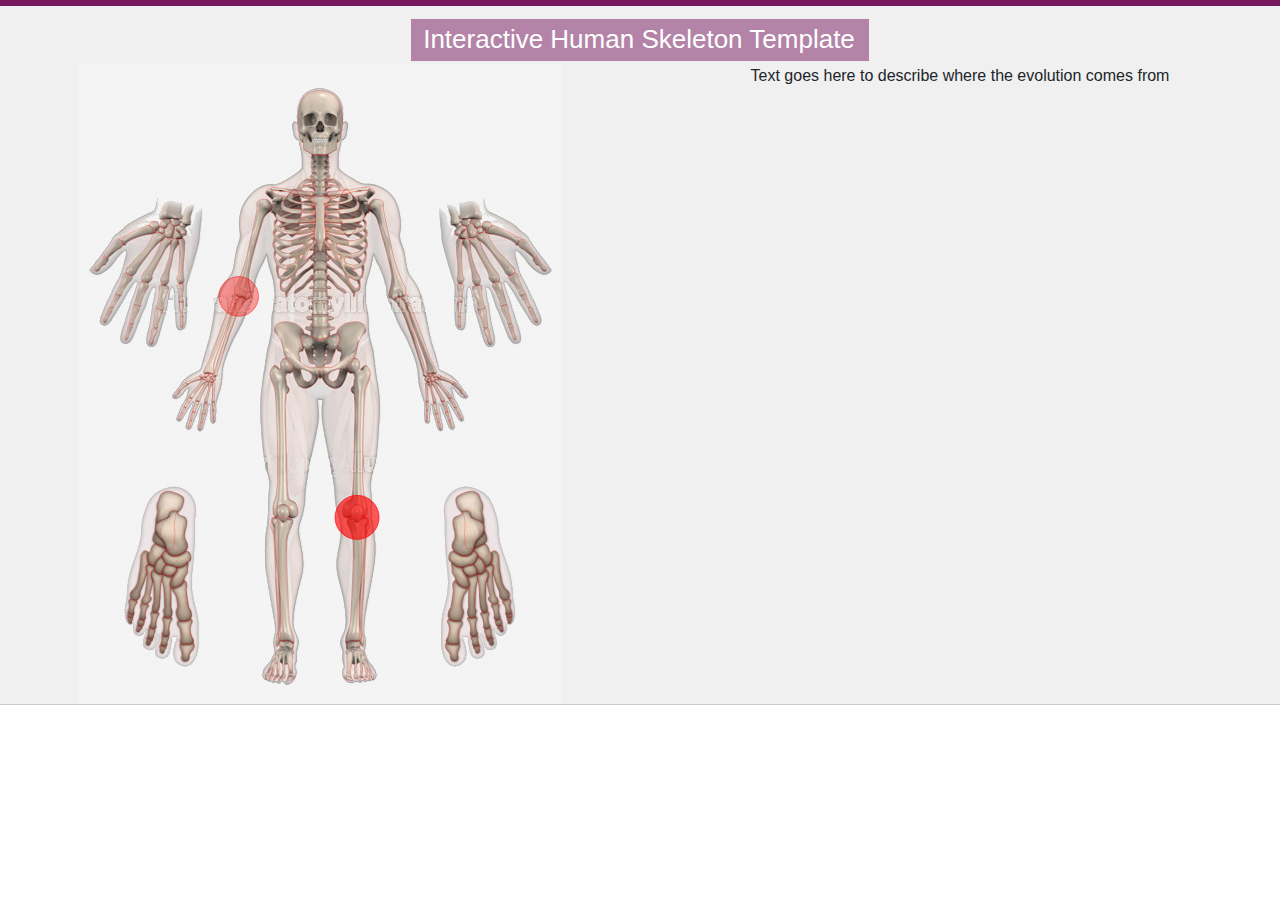
==== index.html @ 2b5da68b "Cleanup" ====
<!DOCTYPE html>
<!-- saved from url=(0073)https://www.humananatomyillustrations.com/interactive-human-skeleton.html -->
<html lang="en" class="gr__humananatomyillustrations_com"><head><meta http-equiv="Content-Type" content="text/html; charset=UTF-8">
<!-- Global site tag (gtag.js) - Google Analytics -->
<script async="" src="./Interactive Human Skeleton Template_files/js"></script>
<script>
  window.dataLayer = window.dataLayer || [];
  function gtag(){dataLayer.push(arguments);}
  gtag('js', new Date());

  gtag('config', 'UA-114312764-1');
</script>
  
  <meta http-equiv="X-UA-Compatible" content="IE=edge">
  <meta name="viewport" content="width=device-width, initial-scale=1">
  <link rel="canonical" href="https://www.humananatomyillustrations.com/interactive-human-skeleton.html">
  <meta name="description" content="Interactive human skeleton template with clickable bones including Skull, Pelvis, Clavicle, Humerus, Femur, etc. Easily customized with JavaScript and install it in your website.">
  <meta name="author" content="Human Anatomy Illustrations">

  <title>Interactive Human Skeleton Template</title>
  <!-- Open Graph for Facebook and twitter -->
  <meta property="og:title" content="Interactive Human Skeleton Template">
  <meta property="og:type" content="product">
  <meta property="og:image" content="https://www.humananatomyillustrations.com/assets/images/open-graph/skeleton.jpg">
  <meta property="og:url" content="https://www.humananatomyillustrations.com/interactive-human-skeleton.html">

  <!-- Schema for Google Structured Data -->
  <script type="application/ld+json">
    {
      "@context": "http://schema.org/",
      "@type": "WebSite",
      "name": "HumanAnatomyIllustrations",
      "url": "https://www.humananatomyillustrations.com/"
    }
  </script>

  <link href="./Interactive Human Skeleton Template_files/css" rel="stylesheet" type="text/css">
  <link rel="icon" href="https://www.humananatomyillustrations.com/assets/images/favicon.ico">
  <link href="https://stackpath.bootstrapcdn.com/bootstrap/4.3.1/css/bootstrap.min.css" rel="stylesheet" integrity="sha384-ggOyR0iXCbMQv3Xipma34MD+dH/1fQ784/j6cY/iJTQUOhcWr7x9JvoRxT2MZw1T" crossorigin="anonymous">  <link href="./Interactive Human Skeleton Template_files/custom.min.css" rel="stylesheet">
</head>

<body data-gr-c-s-loaded="true">
  <div class="top-logo">

    <div class="preview">
        <div class="title">
        <h1>Interactive Human Skeleton Template</h1>
        </div>


<div class="container-fluid">
<div class="row">
  <div class="col-6">

    <div id="skeletonwrapper">
      <div id="organs_base">
        <svg version="1.1" xmlns="http://www.w3.org/2000/svg"  viewBox="0 0 1100 1454" xml:space="preserve">
          <image overflow="visible" width="1100" height="1454" xlink:href="assets/images/demo/skeleton.jpg"></image>
          <path id="b1" d="M550,60c20,0,39.501,8,46.334,35.333s3.833,54,2.333,58.167s0.479,9.412-2.5,16c-5.5,12.167-8.333,4.5-8.333,12.167s1.167,14.167-5.5,16.167s-9.472,9.5-32.403,9.5s-21.265-6-28.931-8.667s-9.667-4.667-8.833-16.5c0.504-7.157-3.733-3.367-5.833-9.667c-0.833-2.5-5-7.333-4.333-13.667s-2.833-5.5-2.333-18.5s0.667-35.167,4.167-45.833S515.333,60,550,60z" fill="red" fill-opacity="0" stroke="red" stroke-opacity="0.5" cursor="pointer" style="fill: red; fill-opacity: 0; stroke: red; stroke-opacity: 0.5;"></path>
          <path id="b2" d="M569.5,619.5c0.875-0.583,1.438-1.396,1.789-2.339c1.055-2.828,0.211-6.828,0.211-9.328c0-3.333,12.167-3.667,12.167-7.833c0-2-2-3.5-5.167-2.833s-6.167,0-5.833-2.5s-2-5-5-8.833s2.333-4.167,5-4.167s8.5-2.167,8.166-5.333s-5.166-3-7.833-2.667s-4.333-0.333-4.167-2.5s-1.5-6.5-1.833-10.833s8-3.333,8.5-6.833s-1.667-4.833-4.333-4.167s-5.334-1.667-3.334-4.167s1.5-6.167,0-9.5s9.167-0.5,9.334-4.167s-6.5-4.333-9.167-5s-1.333-12.5-2.333-14.833S570,511,573,509.833s2.167-4.5-4-4.833s-4.833-4.167-4-6.5s0-5.667,0.333-10.833s5.334-2.167,5.5-6.5s-4.833-1.333-6.5-4.5s1.5-6.167,1-9.167s3.167-1.333,4.667-4s-1.833-5.833-4.833-5.5s-0.334-6.5-0.5-9.333S572,445.833,572.5,442s-2.5-5-6.667-4.833S564.5,428.667,564,426s-0.167-6,4.667-4.5s7.166,0,6-3.729s-2.667-2.104-4.334-0.604s-4.166-0.167-7-1s0-7.333,0.667-9s0-5.833-0.5-8.667s4.833-3.5,7.833-3.667s3.334-1.667,0.667-4.667s-1.5,1-5.667-0.667s-3.5-6.333-3.5-8.167s2-2.667,3.334-3.167s3.833-1,5.333-1.5s1.667-4.333,0.167-6.333s-3.167,1.833-5.334,1.833s-2.666-2.833-3.166-4.5S561,361,562,359.5s4.667-0.833,7.167-1.167s3-1.667,1.166-4.5s-4.5,0.167-6.166,0s-1.834-4-2.334-5.667s0.334-6.833,1.334-7.833s3.333-0.833,6.166-0.667s1.834-2.333,0.5-5.333s-3.5,1.333-5.833,0s-1.667-1.5-3-3.167s-1-5.333,1.667-5s3-3,5.5-2.833s3.5-0.833,2.666-3.045S568.167,319,567,320s-3-0.833-4.167-2s-1.5-3.167-0.5-3.5s0.5-3.333,2.334-3.5s3.333-3.333,5.166-3.333s2.167-2.833,0.834-4.5s-2.5,1-3.834,2s-4.333-1.333-5-2.833s0.5-5.5,2.167-5.667s2.667-3.667,4.167-3.833s3.166-1.667,1.833-3.167s-3.167,0.667-5.333,1.167s-1-2.333-0.792-3.458c0.844-4.561,5.792-3.542,5.792-7.042s-7.5-2.167-0.682-8.359c1.598-1.451-5.735-1.85-5.36-5.975s6.625-0.875,8.47-2.875s0.093-2.32-1.22-2.75c-4.708-1.542-5.375-4.875-1.208-4.208c2.069,0.331,3.833-1.5,0.833-5.417c-1.688-2.203-3.25-2.125-1.5-3.5s-0.375-6.625-0.875-8.875s3.375,0,3.375-4.25c0-1.625-2.625-2.5-2.75-7.375c-0.07-2.752,1.75,0.625,1.756-1.75s-1.672-4.333-1.672-7.667s0.5-4.833,1.5-5.999s-2.583-6.238-5.054-5.553s-6.97,1.551-15.349,1.551s-13.648-1.089-16.595-1.841S531.667,206.833,530,209s-1.667,4.167,0,4.167s1.707,2.747,0.833,4.167c-1.333,2.167,0.333,4-1.167,6.833s3,1.667-0.333,7.833c-1.987,3.677,5.667,1.667,2.333,11c-1.555,4.353,0.236,2.611,1.167,6.333c0.667,2.667-0.821,0.26-3.993,5.364c-2.673,4.302,4.592,1.438,4.66,3.136c0.167,4.167-5.333,1.5-5.167,4.667s3.167,1.333,5.5,3.833s-0.667,2-1.432,6.432c-0.355,2.058,9.246,4.773-0.068,5.902c-2.558,0.31-3,3.833-0.167,4.667c3.691,1.086,5.5,2,5.333,5.333s-2.833,1.5-5,0.5s-5,1.833-1.667,3.167s2.5,3.667,5.333,5.333s1.833,5.5,0,7.333s-5.5-5.167-7.167-1.833s2.167,3,2.833,5.833s4.5,2.333,5.667,5.167s0,1.667-1.5,4.667s-5.333-3.667-6.833-0.167s2,2.5,2.5,4.667s4,0.833,6.167,3.5s-0.167,6.667-1,9.5s-4.167-5.667-7-1s5.667,4,8,6.833s1.5,7.333-0.667,11.167s-4.333-4.333-7.5,0s7.5,5.833,9.333,7.167s-1.833,6.333-3.167,10.333s-6-3.5-7.833,1s6.167,7.167,8.833,9s-1.167,3.167-2.167,7s-3.5-1.667-6.833,1.167s-3.333,3.333,3.333,5.667s4.333,2.5,4,6.5s1.333,1.333,1.667,6.167S534.5,411,533.167,414s-7.667-5-7.167,2.667s9.667-0.832,10,6.333c0.209,4.498,2,10,1.167,13.833s-8.333-0.167-9.167,4s3.667,5.5,7,7s1.5,6.167,1.333,9.333s-3.333-1.5-6.167,2.167s2.167,6,4.833,6.5s1,7.5,1.5,11.667s-8,1.667-7.833,5.667s8,0.5,6.333,4.667s0.5,9.333,1.333,14.167s-3.167,0-8.667,3.5s-0.5,4.833,3.167,4.833s3-0.5,3.333,8.5s-12.333,8-10.833,13s9.5,0.333,9.667,2.5s-3.667,2.167-0.5,9.167s-9.333,4.167-8.833,9.333s9,2.833,9.667,6.5s-1.833,3.333-1.833,10.333s-13-0.667-12.333,6.667s14.167,3.167,14,7.667s-5.167,4.833-4.667,11.333c0.296,3.854-10.167-1-12,3.5s7.833,5.667,12.25,8.167s-1.417,8.667,2.083,12.167S541,626.333,550,626.333S566,621.833,569.5,619.5z" fill="#FF0000" fill-opacity="0" stroke="#FF0000" stroke-opacity="0.5" cursor="pointer" style="fill: rgb(255, 0, 0); fill-opacity: 0; stroke: rgb(255, 0, 0); stroke-opacity: 0.5;"></path>
          <path id="b3" d="M588,611.75c-4.25-0.75-12.75,7-16.711,5.411c-0.352,0.943-0.914,1.755-1.789,2.339c-3.5,2.333-10.5,6.833-19.5,6.833s-15.667-3.667-19.167-7.167c-5.5,0-6.667-6.167-18-7.468c-3.534-0.406-6.5,3.135-6.5,11.635s4.167,17,7.667,20.833s4.333,14.333,7.167,19.667s1.5,15.167,10.667,16.833c11.514,2.094,7.5,3.833,9.667,5.5c0.807,0.621,1.267,1.751,1.596,3.037c0.554,2.165,0.734,4.77,1.571,6.129c1.333,2.167,0.5,4.167,1.833,7.833c0.907,2.496,0.428,6.685,1.214,9.109c0.369,1.138,1.014,1.891,2.217,1.891c1.352,0,2.297-0.89,3.035-2.228c1.316-2.388,1.966-6.222,3.034-9.105c1.667-4.5-0.167-5.5,1.333-8.167c1.148-2.042,1.028-3.21,1.133-5.887c0.032-0.819,0.084-1.775,0.201-2.946c0.5-5,4.083-3.333,11.333-5.083s7.75-15.5,10.75-19.5s3-12.75,5.5-16s5.75-10.75,8.25-17S592.25,612.5,588,611.75z M536.875,648.375c1.579,1.513-0.375,3.125-2,1.875S536.309,647.833,536.875,648.375z M535.931,674.75c-2.931-2.5,2.319-3.125,2.319-3.125C540,672.25,538.862,677.25,535.931,674.75z M539.375,662.917c-1.375,2.083-2.941,3.208-4.971,0.833s-1.221-2.625,0-4.125s2.396-2.392,3.596-1.375C539.773,659.753,540.75,660.835,539.375,662.917z M563.316,648.375c0.566-0.542,3.625,0.625,2,1.875S561.737,649.888,563.316,648.375z M564.26,674.75c-2.931,2.5-4.068-2.5-2.318-3.125C561.941,671.625,567.191,672.25,564.26,674.75z M565.787,663.75c-2.029,2.375-3.596,1.25-4.971-0.833s-0.398-3.164,1.375-4.667c1.199-1.017,2.375-0.125,3.596,1.375S567.816,661.375,565.787,663.75z" fill="#FF0000" fill-opacity="0" stroke="#FF0000" stroke-opacity="0.5" cursor="pointer" style="fill: rgb(255, 0, 0); fill-opacity: 0; stroke: rgb(255, 0, 0); stroke-opacity: 0.5;"></path>
          <path id="b4" d="M651.833,596.167C650.666,591.834,643,587.5,637.167,586s-19,0.833-24.834,1.667s-14.5,7.833-18.833,10.833s-5.5,10.333-5.5,13.25c4.25,0.75,9,10.25,6.5,16.5s-5.75,13.75-8.25,17c4.583,2.75,0.917,5.447,7.75,6.917c4.073,0.876,4.834,6.667,3.167,10.75s-1.5,11.416-1.974,13.75S579,689.167,575.334,690c-2.792,0.634-11.078-0.938-16.868-1.22c-1.813-0.088-3.39-0.053-4.466,0.22c-1.489,0.379-1.166,2.833-5.5,0.667c-1.466-0.732-3.318-0.734-5.404-0.463c-4.083,0.53-9.076,2.125-13.929,1.463c-7.333-1-20.833-10.5-22.833-12.167s-1.167-7-1.333-10.436s-6.167-6.564-3-12.564s7.167-2.167,9-3.667s0.333-5.667,3-7.667c-3.5-3.833-7.667-12.333-7.667-20.833s2.966-12.041,6.5-11.635c1.167-9.468-11.167-19.365-23-23.365s-31-3.667-38.833,3.5s-4.167,17.833,0,21.167s9.333,14.833,11.167,18.833s5.667,18.667,5.5,22.167s3.167,11,5.167,13.167S485,689.5,486.5,694.833s5,17.5,10.833,29.667c5.833,12.166,20,14,31.833,8s15.5-18,16.5-19.333c0.296-0.394,1.074-0.686,2.048-0.891c1.626-0.343,3.797-0.438,5.251-0.337c0.619,0.042,1.113,0.119,1.367,0.228c1.21,0.521,3.667,13.833,17.5,20.5s21.167,3.333,27.334-3.5s10.666-21.167,11.833-26s7.333-22.667,14-31.542s7.167-15.125,7.46-18.625s5.04-20.667,8.04-28.167s11.833-12,13.167-16.333S653,600.5,651.833,596.167z M526.332,719.667c-5.834,2.5-4.833,2.833-8.833,0.833s-6.333-5.333-8-10.667s-5.114-11.844-3.5-17.333c4.167,0.167,16.833,4.667,19.667,6.667s5.666,4.5,5.833,7.982S532.166,717.167,526.332,719.667z M590.667,709.833c-1.667,5.333-4,8.667-8,10.667s-2.999,1.667-8.833-0.833s-5.334-9.035-5.167-12.518s2.999-5.982,5.833-7.982s15.5-6.5,19.667-6.667C595.781,697.99,592.334,704.5,590.667,709.833z" fill="#FF0000" fill-opacity="0" stroke="#FF0000" stroke-opacity="0.5" cursor="pointer" style="fill: rgb(255, 0, 0); fill-opacity: 0; stroke: rgb(255, 0, 0); stroke-opacity: 0.5;"></path>
          <path id="b5" d="M653.5,422.167c7.667-12,3.333-21.333,0.167-26.833c7-12.5,1.833-19.167-1-22.167c1-1.833,2.333-7.333,2.5-9.333s-0.5-8.333-5.667-12c9-13.667-9.333-23-10.667-23.833s1.5-0.833,1.5-8.167s-7.833-10.5-15.166-15c-1.333-8.667-8.334-14.167-11.334-17.167s-10.26-2.961-11.333-5.667c-3.833-9.667-14.666-17-18.5-19.667s-7.166-0.5-10-0.333s-10.5-2-11.833,0s2.717,3.541,1.667,6.167c-0.666,1.667-0.834,3.667-2.334,7.5s2.833,2.333,1.167,4.833s0,4.5-0.5,7.167s1.666-1,3.833-3.333s15.833-6.333,19.833-4.833s7.334-0.5,5.334,7s-16,10.167-20.5,11.667s1,4,3.166,5.667s1.167,4.667-0.666,7s-10.667,4.833-12.834,6.667s1.167,5.333,1.167,7.167S559.652,339,563.5,339c1.875,0,25.875-1.625,27.625-0.75s3,3,5.125,3s7.625-1.5,9.875-0.375s21.125,8.5,22.375,8.75c-3.625,0.75-21.625,2.875-24.625,2.25s-19.125-6-23.75-7s-16.416-2.583-17.958-2.542c-2.847,0.077-4.289,15.713-0.667,16.667c2.375,0.625,37.625,3.375,44.875,3.375c8.625,1.5,29.35,7.375,33.237,10c-6.612,2-12.487,3.75-18.362,3.5c-7.125-3.375-44.234-13.211-47.917-13.375c-3.56-0.158-10.208-0.75-11,2.333c-0.564,2.196-0.167,13.96,1.667,14.833c1.75,0.833,29.375,11.458,60.25,5.958c6.5,2.25,17.334,8.917,18.917,10.208c-7,4.667-22.667,5.333-27,5.5s-11.167-3.667-14-5.167s-21.334-6.667-24.5-7.5s-11.037-5.233-13.167-4.833c-1.333,0.25-2.75,4.583-2,6.917s1.167,4,0,5.917s-3.822,3.809-4,5.5c-0.397,3.787,4.833,7.667,5.667,9.5s0.166,9.167,0.5,10.667s9.5,0.667,10.666,0.833s3,5.667,3.834,8.167s8.833,14,8.333,15.333s-18-13.667-19.833-15.5s-3.334-6-3.334-0.667s5.5,7.667,9.167,11.167s11.333,14.167,20,20.667s7,7.167,10.667,11s2.333,6.333,2.833,9.167s-2,1.167-3.5-0.5s-21-16.333-24.333-18s-8.5-7-11.167-10.167s-2.5,1.167-2.833,4.333s7.333,7.667,10.666,10.667s9.834,7,14.334,11.833s14.666,14.833,18.333,18.667s15,17.833,16.5,22.5s0.667,7.333,1.667,6.833s3.5-9.5,3.166-12.333c2.333,0.333,8.667-0.333,10.167-4.167s1.5-17.333,0.333-22.667c5.833-4.667,7-8.167,7.334-12.333s3.666-14.5,1.166-22.667C653.833,448.5,657.5,432.333,653.5,422.167z M576.5,275.25c-1.75-0.125-2.52-2.638-8.875-0.75c-1.933,0.574-1.875-6.25,2.375-6.25s13.625,0.125,18.5,7C583.25,273.75,578.25,275.375,576.5,275.25z M576.25,351c1-1.5,9.875,0.875,11.5,1.875C582.875,353.125,575.25,352.5,576.25,351z M598.5,377.875c-1.25,1.125-13.375-0.125-24.25-4.25c1.25-1.875,3-3.875,5.625-3.5S599.75,376.75,598.5,377.875z M576.5,409.5c-1.833,1.333-13.833-5.167-10.25-9.833c2.413-3.143,6.167-1.167,7.417-0.5C576.728,400.8,579.936,407,576.5,409.5z M622.25,308.875c1.5,0.625,9.125,3.5,10.25,5.5s-0.75,6-3.25,8.375c-1.875-0.5-21.222-6.25-21.222-6.25C612.932,316.125,620.875,311.875,622.25,308.875z M603.375,289.75c11.952,4.296,8.875,11.5,8.375,11.125S600.5,297,600.5,297S601.583,289.106,603.375,289.75z M595.5,300.889c0.842-0.263,17.943,4.736,16.972,5.486S602.875,313,594.625,313s-18-3.875-18.375-4.75S592.25,301.903,595.5,300.889z M592.875,330.25C591,330,568,325.375,565,324.25c0,0,19.125-3.75,29.378-5.514c6.875,2.375,21.622,7.514,24.247,8.264C609.25,328.625,594.75,330.5,592.875,330.25z M618.625,337.5c6.375,0,12.668-2.75,14.209-4.125c3.416,0.75,10.916,3.375,11.291,5s-3.375,6.75-4.25,7.25s-3.875-0.375-6.125-1.375S618.625,337.5,618.625,337.5z M628.125,360.25c8-0.125,15.625-3.625,17.25-4.375c4,1.625,9.125,9,2.625,13C643,365,631.375,361,628.125,360.25z M636.5,382.75c5.25-1.375,10-3.125,11-3.875c2.375,1.5,6.625,4.375,4.875,7.125s-2.875,4.5-4.375,3.5S638.125,383.125,636.5,382.75z M649.5,401.875c2.25,2.125,5.5,5.375,4.375,8.125s-4.625,7.125-5.125,7.375S641.125,412,638,410.75C642.125,408.625,647.125,405.5,649.5,401.875z M589.375,436.875c-1.38-2.162-0.5-4.625,1.625-4.25s5.125,1.75,5.375,4.25S596,447.25,589.375,436.875z M586.407,414.25c1.093-3,0.843-6.375,3.968-5.875s19.125,3.75,21.25,4.125s25.375,8.125,30.625,10.625c-2.875,2.5-12,7.5-20.875,7.25C613.5,426.375,589.439,415.5,586.407,414.25z M605.375,442.125c1.375-4.875,5.125-3,8.953-1.625s6.547,1.25,8.547,1.25s13.25,8.875,15.125,10.5s-5.5,3.5-8,4.375s-5.183,0.689-7.125,0c-3.875-1.375-10.875-2.875-13.25-4S604,447,605.375,442.125z M635.25,508.625c-4,1.625-7.125-0.25-9.5-2.625s-6.838-9.194-7.625-10.25c-1.961-2.631-2.375-5.125-3-6.625s0.375-3.875,2.375-3.75s11,6.5,14.125,6.375S636,497.125,637,499S639.25,507,635.25,508.625z M644.625,477.125c-1.875,4.75-7.25,4.625-7.25,4.625c-4.5-9.375-12.75-13.375-17.125-16.625c7,3.125,10.75,1.375,13.375,0s8.961-5.25,10.105-3.125S646.5,472.375,644.625,477.125z M650.875,440.25c-2.375,3.75-5.5,8-5.875,7.375s-7.375-7.5-9.625-9c4.875-1.375,12.375-6.875,14.25-9.75C651.75,431.125,653.25,436.5,650.875,440.25z M609.625,519.375c-2,2.5-6.125,1.375-9.875-2.125s-11.375-6.125-14.625-11.125s-14.75-15-18.125-17c-1.402-0.831-1.5-5.375-0.875-7.875s0.75-3.875,2.75-2.375s13.25,13.625,15.75,16.875s11.5,11.375,14,12.25S611.625,516.875,609.625,519.375z M451.69,454.5c-2.5,8.167,0.832,18.5,1.166,22.667s1.501,7.666,7.334,12.333c-1.167,5.333-1.167,18.834,0.333,22.667s7.834,4.5,10.167,4.167c-0.334,2.833,2.166,11.833,3.166,12.333s0.167-2.167,1.667-6.833s12.833-18.667,16.5-22.5s13.833-13.833,18.333-18.667s11.001-8.833,14.334-11.833s10.999-7.5,10.666-10.667s-0.166-7.5-2.833-4.333s-7.834,8.5-11.167,10.167s-22.833,16.333-24.333,18s-4,3.333-3.5,0.5s-0.834-5.333,2.833-9.167s2-4.5,10.667-11s16.333-17.167,20-20.667s9.167-5.834,9.167-11.167s-1.501-1.166-3.334,0.667s-19.333,16.833-19.833,15.5s7.499-12.833,8.333-15.333s2.668-8,3.834-8.167s10.332,0.667,10.666-0.833s-0.334-8.833,0.5-10.667s6.064-5.713,5.667-9.5c-0.178-1.691-2.833-3.583-4-5.5s-0.75-3.583,0-5.917s-0.667-6.667-2-6.917c-2.13-0.399-10.001,4-13.167,4.833s-21.667,6-24.5,7.5s-9.667,5.333-14,5.167s-20-0.833-27-5.5c1.583-1.292,12.417-7.958,18.917-10.208c30.875,5.5,58.5-5.125,60.25-5.958c1.834-0.873,2.231-12.637,1.667-14.833c-0.792-3.083-7.44-2.492-11-2.333c-3.683,0.164-40.792,10-47.917,13.375c-5.875,0.25-11.75-1.5-18.362-3.5c3.888-2.625,24.612-8.5,33.237-10c7.25,0,42.5-2.75,44.875-3.375c3.622-0.953,2.18-16.59-0.667-16.667c-1.542-0.042-13.333,1.542-17.958,2.542s-20.75,6.375-23.75,7s-21-1.5-24.625-2.25c1.25-0.25,20.125-7.625,22.375-8.75s7.75,0.375,9.875,0.375s3.375-2.125,5.125-3s25.75,0.75,27.625,0.75c3.848,0,2-12.5,2-14.333s3.334-5.334,1.167-7.167s-11.001-4.333-12.834-6.667s-2.832-5.333-0.666-7s7.666-4.167,3.166-5.667s-18.5-4.167-20.5-11.667s1.334-5.5,5.334-7s17.666,2.5,19.833,4.833s4.333,6,3.833,3.333s1.166-4.667-0.5-7.167s2.667-1,1.167-4.833s-1.668-5.833-2.334-7.5c-1.05-2.626,3-4.167,1.667-6.167s-8.999,0.167-11.833,0s-6.166-2.333-10,0.333s-14.667,10-18.5,19.667c-1.073,2.706-8.333,2.667-11.333,5.667s-10.001,8.5-11.334,17.167c-7.333,4.5-15.166,7.667-15.166,15s2.834,7.333,1.5,8.167s-19.667,10.167-10.667,23.833c-5.167,3.667-5.834,10-5.667,12s1.5,7.5,2.5,9.333c-2.833,3-8,9.667-1,22.167c-3.166,5.5-7.5,14.833,0.167,26.833C443.023,432.333,446.69,448.5,451.69,454.5z M512.023,275.25c4.875-6.875,14.25-7,18.5-7s4.308,6.824,2.375,6.25c-6.355-1.888-7.125,0.625-8.875,0.75S517.273,273.75,512.023,275.25z M512.773,352.875c1.625-1,10.5-3.375,11.5-1.875S517.648,353.125,512.773,352.875z M520.648,370.125c2.625-0.375,4.375,1.625,5.625,3.5c-10.875,4.125-23,5.375-24.25,4.25S518.023,370.5,520.648,370.125z M526.856,399.167c1.25-0.667,5.004-2.643,7.417,0.5c3.583,4.667-8.417,11.167-10.25,9.833C520.588,407,523.796,400.8,526.856,399.167z M492.495,316.5c0,0-19.347,5.75-21.222,6.25c-2.5-2.375-4.375-6.375-3.25-8.375s8.75-4.875,10.25-5.5C479.648,311.875,487.592,316.125,492.495,316.5z M500.023,297c0,0-10.75,3.5-11.25,3.875s-3.577-6.829,8.375-11.125C498.94,289.106,500.023,297,500.023,297z M524.273,308.25c-0.375,0.875-10.125,4.75-18.375,4.75s-16.875-5.875-17.847-6.625s16.13-5.749,16.972-5.486C508.273,301.903,524.648,307.375,524.273,308.25z M481.898,327c2.625-0.75,17.372-5.889,24.247-8.264c10.253,1.764,29.378,5.514,29.378,5.514c-3,1.125-26,5.75-27.875,6S491.273,328.625,481.898,327z M466.773,344.25c-2.25,1-5.25,1.875-6.125,1.375s-4.625-5.625-4.25-7.25s7.875-4.25,11.291-5c1.541,1.375,7.834,4.125,14.209,4.125C481.898,337.5,469.023,343.25,466.773,344.25z M452.523,368.875c-6.5-4-1.375-11.375,2.625-13c1.625,0.75,9.25,4.25,17.25,4.375C469.148,361,457.523,365,452.523,368.875z M452.523,389.5c-1.5,1-2.625-0.75-4.375-3.5s2.5-5.625,4.875-7.125c1,0.75,5.75,2.5,11,3.875C462.398,383.125,454.023,388.5,452.523,389.5z M462.523,410.75c-3.125,1.25-10.25,6.875-10.75,6.625s-4-4.625-5.125-7.375s2.125-6,4.375-8.125C453.398,405.5,458.398,408.625,462.523,410.75z M504.148,436.875c0.25-2.5,3.25-3.875,5.375-4.25s3.005,2.088,1.625,4.25C504.523,447.25,503.898,439.375,504.148,436.875z M479.148,430.375c-8.875,0.25-18-4.75-20.875-7.25c5.25-2.5,28.5-10.25,30.625-10.625s18.125-3.625,21.25-4.125s2.875,2.875,3.968,5.875C511.084,415.5,487.023,426.375,479.148,430.375z M490.898,452.625c-2.375,1.125-9.375,2.625-13.25,4c-1.942,0.689-4.625,0.875-7.125,0s-9.875-2.75-8-4.375s13.125-10.5,15.125-10.5s4.719,0.125,8.547-1.25s7.578-3.25,8.953,1.625S493.273,451.5,490.898,452.625z M463.523,499c1-1.875,2.25-7.375,5.375-7.25s12.125-6.25,14.125-6.375s3,2.25,2.375,3.75s-1.039,3.994-3,6.625c-0.787,1.056-5.25,7.875-7.625,10.25s-5.5,4.25-9.5,2.625S462.523,500.875,463.523,499z M456.793,462c1.145-2.125,7.48,1.75,10.105,3.125s6.375,3.125,13.375,0c-4.375,3.25-12.625,7.25-17.125,16.625c0,0-5.375,0.125-7.25-4.625S455.648,464.125,456.793,462z M450.898,428.875c1.875,2.875,9.375,8.375,14.25,9.75c-2.25,1.5-9.25,8.375-9.625,9s-3.5-3.625-5.875-7.375S448.773,431.125,450.898,428.875z M501.898,508c2.5-0.875,11.5-9,14-12.25s13.75-15.375,15.75-16.875s2.125-0.125,2.75,2.375s0.527,7.044-0.875,7.875c-3.375,2-14.875,12-18.125,17s-10.875,7.625-14.625,11.125s-7.875,4.625-9.875,2.125S499.398,508.875,501.898,508z" fill="#FF0000" fill-opacity="0" stroke="#FF0000" stroke-opacity="0.5" cursor="pointer" style="fill: rgb(255, 0, 0); fill-opacity: 0; stroke: rgb(255, 0, 0); stroke-opacity: 0.5;"></path>
          <path id="b6" d="M549.931,301.5c5.569,0,11.569-4.125,16.069-1.75s11.5,5.875,7.625,9.625s-9,6.625-10.375,7.125s-3.375,1.875-2.625,4.875s0,9.5-0.375,17.5s-1.125,25.75,0.5,32.25s3,11.125,2.125,14.75s-0.691,4.25-0.533,6.125s1.533,4.25-1.092,6.625S559.375,406,557.5,406s-1.875,1.875-1.375,2.375s0.5,2.75-0.75,5.125s-2.625,9.125-3.5,10.5s-0.75,2.875-1.875,2.875s-1.375-2.125-1.875-3s-2.375-8.5-3.25-10.375s-1.875-5-1.25-5.5s0.706-1.687-0.195-2.125c-2.055-1-1.305-4.5-3.055-6.5s-4.125-3.5-3.125-7.875s-1.475-7.75-0.237-11.375S538.5,374,539.125,370s0.625-27.625,0.75-30.5s-1.875-15.75-0.75-18.125s-0.185-3.75-2.467-5.125s-13.533-7.125-10.783-11.125s9.375-7.849,12-6.112S545.237,301.5,549.931,301.5z" fill="#FF0000" fill-opacity="0" stroke="#FF0000" stroke-opacity="0.5" cursor="pointer" style="fill: rgb(255, 0, 0); fill-opacity: 0; stroke: rgb(255, 0, 0); stroke-opacity: 0.5;"></path>
          <path id="b7" d="M531.023,300.833c-3.545-2.482-10.667,0.333-14.167-1.667s-19.332-1.833-25.166-4.167s-18.667-5.833-21.167-5.333s-12.167,0.333-14-1.167s-13.667,0-15.5-1.833s-4.001-1-3.667-3.667s3.334-3.333,6.834-2.833s17.334,1,22.5,1.833s15.832,2.833,24.666,4.5s27.834,2.167,32.334,2.167s11.496,0.038,10.998,6.519S532.69,302,531.023,300.833z" fill="#FF0000" fill-opacity="0" stroke="#FF0000" stroke-opacity="0.5" cursor="pointer"></path>
          <path id="b8" d="M569.5,300.833c3.545-2.482,10.667,0.333,14.167-1.667s19.332-1.833,25.166-4.167s18.667-5.833,21.167-5.333s12.167,0.333,14-1.167s13.667,0,15.5-1.833s4.001-1,3.667-3.667s-3.334-3.333-6.834-2.833s-17.334,1-22.5,1.833s-15.832,2.833-24.666,4.5s-27.834,2.167-32.334,2.167s-11.496,0.038-10.998,6.519S567.833,302,569.5,300.833z" fill="#FF0000" fill-opacity="0" stroke="#FF0000" stroke-opacity="0.5" cursor="pointer" style="fill: rgb(255, 0, 0); fill-opacity: 0; stroke: rgb(255, 0, 0); stroke-opacity: 0.5;"></path>
          <path id="b9" d="M465.773,300c-7.484-0.736-19.25-4.75-22.25-9.5s-6.75-10-13.75-5.5s-3.25,10.75,1.75,13.75s10.5,9.458,10.5,16.25c0,13-5.261,22.5-2.25,22.5c6.076,0,9.75,14.75,18.25,21c4.417,3.248,12.459,21.045,24.5,31.75c3.533,3.141,4.5,3.75,8.5,0s11.25-16,11.5-23.75s4.5-17.25,5-26.75s1-29-2-36s-11.797-22.488-16.25-19.25C475.523,294.5,481.023,301.5,465.773,300z" fill="#FF0000" fill-opacity="0" stroke="#FF0000" stroke-opacity="0.5" cursor="pointer"></path>
          <path id="b10" d="M634.75,300c7.484-0.736,19.25-4.75,22.25-9.5s6.75-10,13.75-5.5s3.25,10.75-1.75,13.75s-10.5,9.458-10.5,16.25c0,13,5.261,22.5,2.25,22.5c-6.076,0-9.75,14.75-18.25,21c-4.417,3.248-12.459,21.045-24.5,31.75c-3.533,3.141-4.5,3.75-8.5,0s-11.25-16-11.5-23.75s-4.5-17.25-5-26.75s-1-29,2-36s11.797-22.488,16.25-19.25C625,294.5,619.5,301.5,634.75,300z" fill="#FF0000" fill-opacity="0" stroke="#FF0000" stroke-opacity="0.5" cursor="pointer" style="fill: rgb(255, 0, 0); fill-opacity: 0; stroke: rgb(255, 0, 0); stroke-opacity: 0.5;"></path>
          <path id="b11" d="M428.773,340.5c6.151-4.217,10.18-5.184,11.3-10.681s1.501-12.069-5.649-18.569s-14.4-4.25-19.4-2.75s-9.75,3.25-8.5,13.25s-5.25,35.75-8,48.5s-10.75,47-14,63.5s-21.5,64.5-24.75,68.25s-4,7.5-4.25,14.75s2.5,7,7.25,11s8.75-0.5,13.25,2.5s4.25,4.25,5.75,5.75s3.25-1,3.75-2.5s8.5,0.75,8.5-7.5s-4.75-21-6-30s-1.5-19,8.5-56.25s16.25-61.75,19.75-72.5S421.796,345.283,428.773,340.5z" fill="red" fill-opacity="0" stroke="red" stroke-opacity="0.5" cursor="pointer" style="fill: red; fill-opacity: 0; stroke: red; stroke-opacity: 0.5;"></path>
          <path id="b12" d="M671.75,340.5c-6.151-4.217-10.18-5.184-11.3-10.681s-1.501-12.069,5.649-18.569s14.4-4.25,19.4-2.75s9.75,3.25,8.5,13.25s5.25,35.75,8,48.5s10.75,47,14,63.5s21.5,64.5,24.75,68.25s4,7.5,4.25,14.75s-2.5,7-7.25,11s-8.75-0.5-13.25,2.5s-4.25,4.25-5.75,5.75s-3.25-1-3.75-2.5s-8.5,0.75-8.5-7.5s4.75-21,6-30s1.5-19-8.5-56.25s-16.25-61.75-19.75-72.5S678.728,345.283,671.75,340.5z" fill="#FF0000" fill-opacity="0" stroke="#FF0000" stroke-opacity="0.5" cursor="pointer" style="fill: rgb(255, 0, 0); fill-opacity: 0; stroke: rgb(255, 0, 0); stroke-opacity: 0.5;"></path>
          <path id="b13" d="M359.023,539.5c-1.351,1.109-2.5,3.25-3.516,9s-4.984,11.5-6.234,15.5s-12,37-15.75,47.25s-20.25,55-22,60.25s-5,21-3.5,27c0.653,2.613-0.685,4.041-2.899,4.716c-1.307,0.399-2.919,0.536-4.606,0.5c-1.291-0.027-2.627-0.155-3.904-0.345c-0.721-0.107-1.424-0.233-2.09-0.372c-2.332-0.486-4.098,0.086-5.443,0.702c-2.117,0.969-3.195,2.049-3.807-0.702c-1-4.5,4.5-17.25,10-25.75s14.25-35,17.75-44s16.75-46,21.25-57.25s15.25-38,17.5-42.75s-4.75-5,0-8s8.933,0.901,11,2.5c1.64,1.268,3.344,2.881,3.359,4.119c-0.402,0.619-0.797,1.351-1.675,2.281C363.07,535.659,361.128,537.771,359.023,539.5z" fill="#FF0000" fill-opacity="0" stroke="#FF0000" stroke-opacity="0.5" cursor="pointer" style="fill: rgb(255, 0, 0); fill-opacity: 0; stroke: rgb(255, 0, 0); stroke-opacity: 0.5;"></path>
          <path id="b14" d="M741.5,539.5c1.351,1.109,2.5,3.25,3.516,9S750,560,751.25,564s12,37,15.75,47.25s20.25,55,22,60.25s5,21,3.5,27c-0.653,2.613,0.685,4.041,2.899,4.716c1.307,0.399,2.919,0.536,4.606,0.5c1.291-0.027,2.627-0.155,3.904-0.345c0.721-0.107,1.424-0.233,2.09-0.372c2.332-0.486,4.098,0.086,5.443,0.702c2.117,0.969,3.195,2.049,3.807-0.702c1-4.5-4.5-17.25-10-25.75s-14.25-35-17.75-44s-16.75-46-21.25-57.25s-15.25-38-17.5-42.75s4.75-5,0-8s-8.933,0.901-11,2.5c-1.64,1.268-3.344,2.881-3.359,4.119c0.402,0.619,0.797,1.351,1.675,2.281C737.453,535.659,739.396,537.771,741.5,539.5z" fill="#FF0000" fill-opacity="0" stroke="#FF0000" stroke-opacity="0.5" cursor="pointer"></path>
          <path id="b15" d="M308.037,709.258c-0.546-1.315-0.389-3.258-0.264-4.508c0.25-2.5,3-10.5,6.25-19.75s13.25-42.25,17.75-56s17.5-57.5,19.25-64.25s7.25-16.75,7.75-20.5s3.241-7.514,5.675-10.089c0.004-0.004,0.007-0.007,0.01-0.011c0.522-0.568,0.974-1.058,1.315-1.4c0.259-0.259,0.364-0.558,0.359-0.881c0.709-1.087,1.446-1.825,4.886-2.665c5.405-1.321,9.526,5.202,10.755,6.796s-1.549,3.676-5.75,6.5c-2.291,1.54-4.5,5-6,9.5s-11.25,19.25-14.516,30.25s-15.234,44-20.234,58s-15,51.75-17.5,57.5s2.75,8.5-5.25,12.25c-0.797,0.374-1.467,0.576-2.03,0.642C309.154,710.799,308.421,710.184,308.037,709.258z" fill="#FF0000" fill-opacity="0" stroke="#FF0000" stroke-opacity="0.5" cursor="pointer" style="fill: rgb(255, 0, 0); fill-opacity: 0; stroke: rgb(255, 0, 0); stroke-opacity: 0.5;"></path>
          <path id="b16" d="M792.486,709.258c0.546-1.315,0.389-3.258,0.264-4.508c-0.25-2.5-3-10.5-6.25-19.75s-13.25-42.25-17.75-56s-17.5-57.5-19.25-64.25s-7.25-16.75-7.75-20.5s-3.241-7.514-5.675-10.089c-0.004-0.004-0.007-0.007-0.01-0.011c-0.522-0.568-0.974-1.058-1.315-1.4c-0.259-0.259-0.364-0.558-0.359-0.881c-0.709-1.087-1.446-1.825-4.886-2.665c-5.405-1.321-9.526,5.202-10.755,6.796s1.549,3.676,5.75,6.5c2.291,1.54,4.5,5,6,9.5s11.25,19.25,14.516,30.25s15.234,44,20.234,58s15,51.75,17.5,57.5S780,706.25,788,710c0.797,0.374,1.467,0.576,2.03,0.642C791.369,710.799,792.103,710.184,792.486,709.258z" fill="#FF0000" fill-opacity="0" stroke="#FF0000" stroke-opacity="0.5" cursor="pointer" style="fill: rgb(255, 0, 0); fill-opacity: 0; stroke: rgb(255, 0, 0); stroke-opacity: 0.5;"></path>
          <path id="b17" d="M282.115,814.445c0.241,1.138-0.008,3.555-0.8,4.763s-1.917,6.292-2.167,7.917s-1.25,3.583-2.5,2.875s-1.208-2.75-0.833-3.333s1.917-6.084,1.833-8.334s1.75-4.083,2.375-4.5C280.811,814.468,281.521,814.7,282.115,814.445z M258.398,809.792c-0.938-0.104-2.813-0.354-3.75-0.542c-0.709,1.25-2.791,11.125-3.833,12.625s-0.417,4.333,0.708,4.083s2-2.958,2.292-4.042s2.417-5.208,3.417-7.458S257.94,810.542,258.398,809.792z M305.761,786.75c0.263,0.688,1.2,6.395,1.075,7.166s-0.039,7.209,0.012,8.396c0.449-0.125,1.113,0.125,2.051,0.063c0.063-1-0.063-4.563,0-6.813s0.223-7.938,0.018-9.063C308.916,786.5,306.311,786.375,305.761,786.75z M282.648,793.916c-1.083,0.459-1.625,5.75-1.875,7.667s-2.042,11.208-0.75,12.25c0.787,0.635,1.497,0.867,2.092,0.612c0.382-0.163,0.716-0.526,0.992-1.112c0.708-1.5,2.041-9.208,2.708-10.375s2.002-4.598,2.266-5.708c0.115-0.484-0.058-1.375-0.1-2C285.69,795.75,283.731,793.457,282.648,793.916z M290.106,770.484c-1.689,0.177-3.316-0.219-3.791,0.372c-0.75,0.935-0.834,6.31-0.834,9.352s-3.5,11.499-2.833,13.708c1.083-0.459,3.042,1.834,5.333,1.334s1.25-5.125,1.417-6.958s2.667-8.126,4.292-12.584C295.142,771.726,291.448,770.836,290.106,770.484z M306.848,802.313c0.051,1.188,0.613,8.563,0.613,9.75s1.438,0.563,1.438-0.313s-0.063-8.375,0-9.375C307.961,802.438,307.297,802.188,306.848,802.313z M305.717,767.862c-0.943,0.575-2.381,3.985-1.568,5.937s1.839,9.688,1.568,10.826c-0.193,0.813-0.219,1.438,0.044,2.125c0.55-0.375,3.155-0.25,3.155-0.25c-0.205-1.125-0.154-5.25,0.102-7.625s2.193-9.25,0.568-11.688C308.777,767.996,307.053,768.334,305.717,767.862z M251.773,756.625c-0.208,1-3.416,2.374-3.791,5.041s-2.25,7.833-3.5,9.875s-3.834,7.626-3.959,8.084c0.75-0.438,4,0.5,5,1.25c0.5-1.333,1.499-1.542,2.083-3.667s5.209-8.625,6.209-9.833s3.749-5.167,3.958-6.042C257.086,760.375,253.273,757.125,251.773,756.625z M220.107,753.708c0.041,1.083,0.709,2.625,2.625,1.5s3.124-3.709,4.791-4.667s4.5-4.208,5.5-8.041c-0.709-0.875-3.333-1.292-4.125-1.209c-0.333,0.709-3.041,5.167-3.666,5.917S220.066,752.625,220.107,753.708z M233.023,742.5c0.607-2.328,4.001-3.958,4.917-4.875s9.958-7.876,10.458-8.584c-0.333-2.125-3.167-5.458-3.708-5.833c-0.667,0.417-4.958,3.5-5.833,4.958s-4.46,6.25-5.876,7.583s-3.75,4.832-4.083,5.541C229.69,741.208,232.314,741.625,233.023,742.5z M240.523,779.625c-0.125,0.458-1.292,3.375-1.5,4.208s-3.999,7.25-4.083,8.292c0.417,0.188,2.083,2.188,2.708,2.541c0.458-1.875,2.042-4.124,3-5.624s4.375-6.834,4.875-8.167C244.523,780.125,241.273,779.188,240.523,779.625z M259.66,790.292c-0.405,1.5-1.345,7.041-2.053,8.75s-2.25,8.958-2.959,10.208c0.938,0.188,2.813,0.438,3.75,0.542c0.458-0.75,0.834-3.25,1.084-4.25s3.458-6.375,4.791-8.667s0.792-4.542,1.584-5.625C264.648,790.438,260.797,790.146,259.66,790.292z M234.94,792.125c-0.084,1.042-2.125,3.5-2.875,5.625s-3.75,8.707-3.417,9.791s2.626-0.375,3.667-3.25s4.875-7.75,5.333-9.625C237.023,794.313,235.357,792.313,234.94,792.125z M267.315,766c-3.209,2.833-3.292,10.875-4.459,13.291s-2.791,9.501-3.196,11.001c1.137-0.146,4.988,0.146,6.197,0.958c0.792-1.083,1-5,1.5-6.625s4.791-9.708,5.958-11.75s-0.208-4.334,0.542-5.167C272.961,767.125,268.67,765.75,267.315,766z M292.148,719.833c0.5,0.375,2.167,1.625,3.042,1.792s2.542-0.5,3.375-1.458s1.792-6.25,2-6.917s-0.042-2.458-0.25-3.083c-0.583-0.292-3.36-2.169-3.534-2.355s-0.322-2.061-0.168-2.728c-0.09,0.333-0.965,1.458-1.298,1.833s-2.708,3.375-2.875,3.917c-0.331,0.579-1.042,5.042-1.167,5.583S291.648,719.458,292.148,719.833z M302.565,710.417c0.542-0.167,1.208-0.708,2.25-1.458s0.75-5.208,0.309-5.742c-1.307,0.399-2.919,0.536-4.606,0.5c-1.291-0.027-2.627-0.155-3.904-0.345c0.327,0.794,0.09,1.378,0,1.711c-0.154,0.667-0.006,2.542,0.168,2.728s2.951,2.063,3.534,2.355S302.023,710.583,302.565,710.417z M308.815,719.542c0.708,0,4.582-1.375,4.416-2.792s-2.019-5.632-2.738-6.108c-1.339,0.157-2.072-0.458-2.456-1.384c-0.597-0.299-2.472-0.466-3.222-0.299c-1.042,0.75-1.708,1.292-2.25,1.458c-0.084,0.417-0.291,2.542,0,3.083s3.125,3.208,3.625,3.792S308.107,719.542,308.815,719.542z M289.08,703.702c-0.865,0.354-1.974,2.464-2.209,3.381s-0.015,2.75,0,3.583c0.848,0.167,2.902,0.833,3.235,1.583c1.083,0.042,2.167-0.875,2.334-1.417s2.542-3.542,2.875-3.917s1.208-1.5,1.298-1.833s0.327-0.917,0-1.711c-0.721-0.107-1.424-0.233-2.09-0.372C292.191,702.514,290.426,703.086,289.08,703.702z M283.053,713.733c0.138,0.85,0.471,2.35,0.721,2.85s3.667,1.333,4.167,1.417s2.75-1.583,2.75-2.667s-0.251-2.333-0.584-3.083s-2.388-1.417-3.235-1.583s-2.014,0.5-2.681,1.083C284.174,712.658,283.652,713.304,283.053,713.733z M304.898,722.5c0.708-0.083,1.708,0.167,2.754,0s1.079-2.25,1.163-2.958c-0.708,0-2.125-1.667-2.625-2.25s-3.334-3.25-3.625-3.792c-0.363-0.459-2-0.25-2-0.25c-0.208,0.667-1.167,5.959-2,6.917c0.584,1.125,1.666,1.875,2.078,2.042S304.19,722.583,304.898,722.5z M281.44,714.417c0.333-0.042,1.012-0.254,1.612-0.683c0.6-0.429,1.121-1.075,1.138-1.983c0.027-1.438-0.084-6.583-2.834-6.333s-5.334,1.667-5.5,3.583s2.5,2.167,3.5,3.333S280.774,714.5,281.44,714.417z M283.773,716.583c-1.292,0.416-4.333,2.301-5.458,5.067s-7.541,12.016-10.833,15.558S256.439,748.709,255.398,750s-3.417,5.625-3.625,6.625c1.5,0.5,5.313,3.75,6,4.708c0.209-0.875,2.626-2.417,3.792-4.5s10.459-16.251,11.625-17.792s9-10.208,10.083-11.458s4.208-2.917,5.083-3.667s2.209-3.083,2.334-3.5s-1.708-2.457-2.75-2.416C287.44,717.917,284.023,717.083,283.773,716.583z M248.398,729.041c0.5-0.708,5.291-3.916,7.083-4.75s12.959-5.125,14.834-5.583s10.334,0.125,11.125-4.292c-0.666,0.083-1.084-0.917-2.084-2.083s-3.666-1.417-3.5-3.333c-1.499-0.25-5.999,1.792-7.291,2.625s-13.209,6.875-14.959,7.542s-8.249,3.625-8.916,4.042C245.231,723.583,248.065,726.916,248.398,729.041z M296.549,727.167c0.183,2.167-0.109,10.958-0.817,14.042s-5.583,15.958-6.666,18.333s-2.25,7.501-1.625,8.834s1.542,1.709,2.292,2c0.08,0.031,0.214,0.067,0.374,0.109c0.981-0.103,1.983-0.397,2.792-1.193c1.31-1.289,2.625-11.499,2.792-13.69s3.291-16.935,3.916-19.018s2.875-5.708,4.459-8s0.833-5.083,0.833-6.083c-0.708,0.083-3.843-0.125-4.255-0.292c-0.953,0.458-2.813,1.125-3.862,1.875C296.731,724.875,297.032,726.333,296.549,727.167z M290.69,720.416c-0.125,0.417-1.459,2.75-2.334,3.5c-0.334,1.458-2.083,6.334-2.875,8.084s-9.458,17.166-14.5,23.601s-2.008,8.936-3.666,10.399c1.354-0.25,5.646,1.125,6.542,1.708c0.75-0.833,3.166-2.667,3.416-6.458c0.072-1.094,2.75-7.5,3.959-9.792s8.791-16.416,10.188-18.333s4.646-5.125,5.129-5.958s0.183-2.292,0.232-3.083s-0.925-2.125-1.591-2.458c-0.875-0.167-2.542-1.417-3.042-1.792C291.231,719.792,290.981,720.417,290.69,720.416z M307.652,722.5c-0.639,0.123-2.13,2.667-1.921,5.75s-0.202,9.75-0.205,15.875s0.478,14.25-0.45,16s-1.803,3.938-0.99,6.188c0.287,0.794,0.901,1.292,1.631,1.55c1.336,0.472,3.061,0.134,3.869-0.675c1.25-1.25-0.188-5.563,0-7.188s0.625-18.25,1-21.063s0.125-11.125,0.313-12.438S310.37,721.978,307.652,722.5z" fill="#FF0000" fill-opacity="0" stroke="#FF0000" stroke-opacity="0.5" cursor="pointer" style="fill: rgb(255, 0, 0); fill-opacity: 0; stroke: rgb(255, 0, 0); stroke-opacity: 0.5;"></path>
          <path id="b18" d="M820.5,813.833c0.625,0.417,2.459,2.25,2.375,4.5s1.458,7.751,1.833,8.334s0.417,2.625-0.833,3.333s-2.25-1.25-2.5-2.875s-1.375-6.709-2.167-7.917s-1.041-3.625-0.8-4.763C819.003,814.7,819.713,814.468,820.5,813.833z M843.291,814.458c1,2.25,3.125,6.374,3.417,7.458s1.167,3.792,2.292,4.042s1.75-2.583,0.708-4.083s-3.124-11.375-3.833-12.625c-0.938,0.188-2.813,0.438-3.75,0.542C842.583,810.542,842.291,812.208,843.291,814.458z M791.607,786.5c-0.205,1.125-0.045,6.813,0.018,9.063s-0.063,5.813,0,6.813c0.938,0.063,1.602-0.188,2.051-0.063c0.051-1.188,0.137-7.625,0.012-8.396s0.813-6.479,1.075-7.166C794.213,786.375,791.607,786.5,791.607,786.5z M812.542,795.25c-0.042,0.625-0.215,1.516-0.1,2c0.264,1.11,1.599,4.541,2.266,5.708s2,8.875,2.708,10.375c0.276,0.586,0.61,0.949,0.992,1.112c0.595,0.255,1.305,0.022,2.092-0.612c1.292-1.042-0.5-10.333-0.75-12.25s-0.792-7.208-1.875-7.667S814.833,795.75,812.542,795.25z M806.833,775.708c1.625,4.458,4.125,10.751,4.292,12.584s-0.874,6.458,1.417,6.958s4.25-1.793,5.333-1.334c0.667-2.209-2.833-10.666-2.833-13.708s-0.084-8.417-0.834-9.352c-0.475-0.591-2.102-0.195-3.791-0.372C809.075,770.836,805.382,771.726,806.833,775.708z M791.625,802.375c0.063,1,0,8.5,0,9.375s1.438,1.5,1.438,0.313s0.563-8.563,0.613-9.75C793.227,802.188,792.563,802.438,791.625,802.375z M790.938,767.188c-1.625,2.438,0.313,9.313,0.568,11.688s0.307,6.5,0.102,7.625c0,0,2.605-0.125,3.155,0.25c0.263-0.688,0.237-1.313,0.044-2.125c-0.271-1.138,0.756-8.875,1.568-10.826s-0.625-5.361-1.568-5.937C793.471,768.334,791.746,767.996,790.938,767.188z M842.75,761.333c0.209,0.875,2.958,4.834,3.958,6.042s5.625,7.708,6.209,9.833s1.583,2.334,2.083,3.667c1-0.75,4.25-1.688,5-1.25c-0.125-0.458-2.709-6.042-3.959-8.084s-3.125-7.208-3.5-9.875s-3.583-4.041-3.791-5.041C847.25,757.125,843.438,760.375,842.75,761.333z M875.291,747.208c-0.625-0.75-3.333-5.208-3.666-5.917c-0.792-0.083-3.416,0.334-4.125,1.209c1,3.833,3.833,7.083,5.5,8.041s2.875,3.542,4.791,4.667s2.584-0.417,2.625-1.5S875.916,747.958,875.291,747.208z M871.625,741.291c-0.333-0.709-2.667-4.208-4.083-5.541s-5.001-6.125-5.876-7.583s-5.166-4.542-5.833-4.958c-0.541,0.375-3.375,3.708-3.708,5.833c0.5,0.708,9.542,7.667,10.458,8.584s4.31,2.547,4.917,4.875C868.209,741.625,870.833,741.208,871.625,741.291z M855,780.875c0.5,1.333,3.917,6.667,4.875,8.167s2.542,3.749,3,5.624c0.625-0.354,2.291-2.354,2.708-2.541c-0.084-1.042-3.875-7.459-4.083-8.292s-1.375-3.75-1.5-4.208C859.25,779.188,856,780.125,855,780.875z M834.666,791.25c0.792,1.083,0.251,3.333,1.584,5.625s4.541,7.667,4.791,8.667s0.626,3.5,1.084,4.25c0.938-0.104,2.813-0.354,3.75-0.542c-0.709-1.25-2.251-8.499-2.959-10.208s-1.647-7.25-2.053-8.75C839.727,790.146,835.875,790.438,834.666,791.25z M862.875,794.666c0.458,1.875,4.292,6.75,5.333,9.625s3.334,4.334,3.667,3.25s-2.667-7.666-3.417-9.791s-2.791-4.583-2.875-5.625C865.166,792.313,863.5,794.313,862.875,794.666z M826.666,767.708c0.75,0.833-0.625,3.125,0.542,5.167s5.458,10.125,5.958,11.75s0.708,5.542,1.5,6.625c1.209-0.813,5.061-1.104,6.197-0.958c-0.405-1.5-2.029-8.585-3.196-11.001s-1.25-10.458-4.459-13.291C831.854,765.75,827.563,767.125,826.666,767.708z M809.25,716.417c-0.125-0.542-0.836-5.004-1.167-5.583c-0.167-0.542-2.542-3.542-2.875-3.917s-1.208-1.5-1.298-1.833c0.154,0.667,0.006,2.542-0.168,2.728s-2.951,2.063-3.534,2.355c-0.208,0.625-0.458,2.416-0.25,3.083s1.167,5.959,2,6.917s2.5,1.625,3.375,1.458s2.542-1.417,3.042-1.792S809.375,716.958,809.25,716.417z M800.208,710.167c0.583-0.292,3.36-2.169,3.534-2.355s0.322-2.061,0.168-2.728c-0.09-0.333-0.327-0.917,0-1.711c-1.277,0.189-2.613,0.317-3.904,0.345c-1.688,0.036-3.3-0.102-4.606-0.5c-0.441,0.534-0.733,4.992,0.309,5.742s1.708,1.292,2.25,1.458S799.625,710.459,800.208,710.167z M794.333,717.292c0.5-0.583,3.334-3.25,3.625-3.792s0.084-2.667,0-3.083c-0.542-0.167-1.208-0.708-2.25-1.458c-0.75-0.167-2.625,0-3.222,0.299c-0.384,0.926-1.117,1.541-2.456,1.384c-0.72,0.476-2.572,4.691-2.738,6.108s3.708,2.792,4.416,2.792S793.833,717.875,794.333,717.292z M806,703c-0.666,0.139-1.369,0.265-2.09,0.372c-0.327,0.794-0.09,1.378,0,1.711s0.965,1.458,1.298,1.833s2.708,3.375,2.875,3.917s1.251,1.458,2.334,1.417c0.333-0.75,2.388-1.417,3.235-1.583c0.015-0.833,0.235-2.666,0-3.583s-1.344-3.027-2.209-3.381C810.098,703.086,808.332,702.514,806,703z M816.333,711.75c-0.667-0.583-1.833-1.25-2.681-1.083s-2.902,0.833-3.235,1.583s-0.584,2-0.584,3.083s2.25,2.75,2.75,2.667s3.917-0.917,4.167-1.417s0.583-2,0.721-2.85C816.871,713.304,816.35,712.658,816.333,711.75z M799.88,722.208c0.412-0.167,1.494-0.916,2.078-2.042c-0.833-0.958-1.792-6.25-2-6.917c0,0-1.637-0.209-2,0.25c-0.291,0.542-3.125,3.208-3.625,3.792s-1.917,2.25-2.625,2.25c0.084,0.708,0.117,2.792,1.163,2.958s2.046-0.083,2.754,0S799.468,722.375,799.88,722.208z M821.167,712.333c1-1.167,3.666-1.417,3.5-3.333s-2.75-3.333-5.5-3.583s-2.861,4.896-2.834,6.333c0.017,0.908,0.538,1.554,1.138,1.983c0.601,0.429,1.279,0.642,1.612,0.683C819.749,714.5,820.167,713.5,821.167,712.333z M812.583,718c-1.042-0.041-2.875,2-2.75,2.416s1.459,2.75,2.334,3.5s4,2.417,5.083,3.667s8.917,9.917,10.083,11.458s10.459,15.709,11.625,17.792s3.583,3.625,3.792,4.5c0.688-0.958,4.5-4.208,6-4.708c-0.208-1-2.584-5.334-3.625-6.625s-8.792-9.25-12.084-12.792s-9.708-12.792-10.833-15.558s-4.166-4.651-5.458-5.067C816.5,717.083,813.083,717.917,812.583,718z M855.833,723.208c-0.667-0.417-7.166-3.375-8.916-4.042s-13.667-6.708-14.959-7.542s-5.792-2.875-7.291-2.625c0.166,1.917-2.5,2.167-3.5,3.333s-1.418,2.166-2.084,2.083c0.791,4.417,9.25,3.833,11.125,4.292s13.042,4.75,14.834,5.583s6.583,4.042,7.083,4.75C852.458,726.916,855.292,723.583,855.833,723.208z M803.742,724.083c-1.05-0.75-2.909-1.417-3.862-1.875c-0.412,0.167-3.547,0.375-4.255,0.292c0,1-0.751,3.791,0.833,6.083s3.834,5.917,4.459,8s3.749,16.826,3.916,19.018s1.482,12.401,2.792,13.69c0.809,0.796,1.811,1.091,2.792,1.193c0.16-0.042,0.294-0.078,0.374-0.109c0.75-0.291,1.667-0.667,2.292-2s-0.542-6.459-1.625-8.834s-5.958-15.25-6.666-18.333s-1-11.874-0.817-14.042C803.491,726.333,803.792,724.875,803.742,724.083z M808.375,719.833c-0.5,0.375-2.167,1.625-3.042,1.792c-0.666,0.333-1.641,1.667-1.591,2.458s-0.251,2.25,0.232,3.083s3.732,4.042,5.129,5.958s8.979,16.041,10.188,18.333s3.887,8.698,3.959,9.792c0.25,3.791,2.666,5.625,3.416,6.458c0.896-0.583,5.188-1.958,6.542-1.708c-1.658-1.464,1.376-3.965-3.666-10.399s-13.708-21.851-14.5-23.601s-2.541-6.626-2.875-8.084c-0.875-0.75-2.209-3.083-2.334-3.5C809.542,720.417,809.292,719.792,808.375,719.833z M789.625,726.5c0.188,1.313-0.063,9.625,0.313,12.438s0.813,19.438,1,21.063s-1.25,5.938,0,7.188c0.809,0.809,2.533,1.146,3.869,0.675c0.729-0.258,1.344-0.756,1.631-1.55c0.813-2.25-0.063-4.438-0.99-6.188s-0.447-9.875-0.45-16s-0.414-12.792-0.205-15.875s-1.282-5.627-1.921-5.75C790.153,721.978,789.438,725.188,789.625,726.5z" fill="#FF0000" fill-opacity="0" stroke="#FF0000" stroke-opacity="0.5" cursor="pointer"></path>
          <path id="b19" d="M484.273,701.25c3.258-2.741,6.5-9,5.5-16s-5.25-12.417-8.5-14.5c-4.42-2.833-15.5-6-19.5,5.25s1,15.75-2.25,17s-11-12.719-15-8.109s-9.75,14.359-8,22.359s10.229,29.578,11.75,40.75c3.583,26.334,7,180,5.25,204.75s-4.834,33.917-6.667,38.584s-4.334,11.666-3.667,20.333s0.5,11.834,2,14.167s11,3.167,16.167,0s8.333-1.999,11.333,0.167s15.001,8.5,22.334,2.833s4.499-17.166,3.666-20.833s-4.334-12.834-11.5-15.334s-8.832-5.5-10.166-18.333s-6.5-164.334-5.5-188.834s-0.166-35.5,4.167-38s5.999-10.167,2.666-13.5s-4.833-3.833-4.833-11.667s-2.271-7.154-1.167-12.833C474.69,697.5,479.023,705.667,484.273,701.25z" fill="#FF0000" fill-opacity="0" stroke="#FF0000" stroke-opacity="0.5" cursor="pointer" style="fill: rgb(255, 0, 0); fill-opacity: 0; stroke: rgb(255, 0, 0); stroke-opacity: 0.5;"></path>
          <path id="b20" d="M616.25,701.25c-3.258-2.741-6.5-9-5.5-16s5.25-12.417,8.5-14.5c4.42-2.833,15.5-6,19.5,5.25s-1,15.75,2.25,17s11-12.719,15-8.109s9.75,14.359,8,22.359s-10.229,29.578-11.75,40.75c-3.583,26.334-7,180-5.25,204.75s4.834,33.917,6.667,38.584s4.334,11.666,3.667,20.333s-0.5,11.834-2,14.167s-11,3.167-16.167,0s-8.333-1.999-11.333,0.167s-15.001,8.5-22.334,2.833s-4.499-17.166-3.666-20.833s4.334-12.834,11.5-15.334s8.832-5.5,10.166-18.333S630,810,629,785.5s0.166-35.5-4.167-38s-5.999-10.167-2.666-13.5S627,730.167,627,722.333s2.271-7.154,1.167-12.833C625.833,697.5,621.5,705.667,616.25,701.25z" fill="#FF0000" fill-opacity="0" stroke="#FF0000" stroke-opacity="0.5" cursor="pointer" style="fill: rgb(255, 0, 0); fill-opacity: 0; stroke: rgb(255, 0, 0); stroke-opacity: 0.5;"></path>
          <path id="b23" d="M484.273,1312.5c-3.977-5.604-13.574-2.188-20.38-1.876c-2.607,0.119-4.805-0.217-6.12-1.688c-4.75-5.314-2-14.686,1-30.436s0-77.5-2-93s-9.25-84-10.126-105.5s0.626-30.5-3.374-34.75s-4.75-11.25-2.5-14.119s8.527-0.801,13,0c2.585,0.463,6.082-0.465,9.082-1.428s6,1.463,8.167,2.463s4.333-1,11.166,0s5.834,8.334,4.334,12.834s-10.5,25.833-11.5,34s-0.833,56.333,0.501,88s3.5,83,5.25,99.75s9.25,27.25,11.25,42.186c0.314,2.348-0.262,5.209-1.618,6.469C489.075,1316.641,486.996,1316.337,484.273,1312.5z" fill="#FF0000" fill-opacity="0" stroke="#FF0000" stroke-opacity="0.5" cursor="pointer" style="fill: rgb(255, 0, 0); fill-opacity: 0; stroke: rgb(255, 0, 0); stroke-opacity: 0.5;"></path>
          <path id="b24" d="M615.25,1312.5c3.977-5.604,13.574-2.188,20.38-1.876c2.607,0.119,4.805-0.217,6.12-1.688c4.75-5.314,2-14.686-1-30.436s0-77.5,2-93s9.25-84,10.126-105.5s-0.626-30.5,3.374-34.75s4.75-11.25,2.5-14.119s-8.527-0.801-13,0c-2.585,0.463-6.082-0.465-9.082-1.428s-6,1.463-8.167,2.463s-4.333-1-11.166,0s-5.834,8.334-4.334,12.834s10.5,25.833,11.5,34s0.833,56.333-0.501,88s-3.5,83-5.25,99.75s-9.25,27.25-11.25,42.186c-0.314,2.348,0.262,5.209,1.618,6.469C610.448,1316.641,612.527,1316.337,615.25,1312.5z" fill="#FF0000" fill-opacity="0" stroke="#FF0000" stroke-opacity="0.5" cursor="pointer" style="fill: rgb(255, 0, 0); fill-opacity: 0; stroke: rgb(255, 0, 0); stroke-opacity: 0.5;"></path>
          <path id="b21" d="M466.814,999.75c-7.794-0.148-14.126,4.084-14.126,11.75s0.334,16.667,5.834,23s6.167,9,10.5,6.5s12-13.82,11.833-20.16S479.94,1000,466.814,999.75z" fill="red" fill-opacity="0" stroke="red" stroke-opacity="0.5" cursor="pointer"></path>
          <path id="b22" d="M633.709,999.75c7.794-0.148,14.126,4.084,14.126,11.75s-0.334,16.667-5.834,23s-6.167,9-10.5,6.5s-12-13.82-11.833-20.16S620.583,1000,633.709,999.75z" fill="#FF0000" fill-opacity="0" stroke="#FF0000" stroke-opacity="0.5" cursor="pointer"></path>
          <path id="b25" d="M442.357,1035.667c-1.636,3.847-2,5.666-3.667,9s-1.833,7.166,0,10.5s5.333,6,6.5,27.667s4,80.832,5,111.499s7.583,81.667,3.083,98.167s-4.134,36.833,1.558,29.5s6.525-10.667,6.025-16s-2-41-2-65s-4.999-135.169-3.666-151.418s-1.334-34.248-1.334-36.582s4.666-6.666,0.333-17.333S445.191,1029.001,442.357,1035.667z" fill="#FF0000" fill-opacity="0" stroke="#FF0000" stroke-opacity="0.5" cursor="pointer"></path>
          <path id="b26" d="M657.166,1035.667c1.636,3.847,2,5.666,3.667,9s1.833,7.166,0,10.5s-5.333,6-6.5,27.667s-4,80.832-5,111.499S641.75,1276,646.25,1292.5s4.134,36.833-1.558,29.5s-6.525-10.667-6.025-16s2-41,2-65s4.999-135.169,3.666-151.418s1.334-34.248,1.334-36.582s-4.666-6.666-0.333-17.333S654.332,1029.001,657.166,1035.667z" fill="#FF0000" fill-opacity="0" stroke="#FF0000" stroke-opacity="0.5" cursor="pointer" style="fill: rgb(255, 0, 0); fill-opacity: 0; stroke: rgb(255, 0, 0); stroke-opacity: 0.5;"></path>
          <path id="b27" d="M432.898,1378.375c0.416-2.744,6-11.75,7.375-18.25s8.5-6.75,8.75-18.375s6.25-10.375,8.221-12.625s0.529-3,0.029-7.125s5.5-7.875,5.62-11.376c6.806-0.313,16.403-3.728,20.38,1.876c2.723,3.837,4.802,4.141,6.132,2.904c0.757,3.529,1.243,8.346-0.382,10.846s-1.5,4,0.375,6.5s0,7.375-1.25,9.25s2.959,4.75-0.125,9.125c-1.758,2.494-0.625,25.875-0.125,29.875s3,7.625,4.625,9.5s0.125,4.25-3.25,6.875s-6.75,1.375-8.5,2.5s-6.625,2-6.875-0.25s3.875-3.375,3.75-8.125c-0.053-1.999,2.145-2.25,2.125-10.25c-0.008-3.135-2-15.75-2.625-18.125s-2.75-0.375-4.25,0.25s-3.375,0.5-3.375,1.125s0.75,11,0.5,14.75s0,5.75,1.125,7.875s0.125,4.25,0,7.125s-4.625,2.625-7.5,2.875s-2.625,1.75-4.125,2.875s-3.875,0.75-3.5-1.5s2.125-3.875,3.75-4.875s1.25-2.5,3.125-4.25s1-4.375,1.875-6.375s0.75-15.875,0.75-18s-1.875-3.625-2.63-4.125s-3.245-3.375-4.12-1.5s-2.25,16.375-2.25,19s0.375,6.625,1.625,9.125s0.375,4-0.375,5.75s-4.75,1.25-5.625,1s-2.625,2.375-3.875,4s-3.25,0.75-3.904,0s2.029-4.125,3.029-5.375s3.625-4.375,4.375-5.25s0.625-11.125,0.375-14.25s1.5-6.25,1-11.875c-7.125,8-8.25,20.5-8.779,22.875s1.779,3.75,1.154,6.625s-5.875,2.875-6.125,4.125s-3,4.625-4.5,3.5s1-4.375,1.5-5.125s-0.25-3.25,1.875-5.375s2-4.375,2.75-8.75s1.875-8.625,0.125-6.25s-5.125,11.5-5.125,12.875s-2.125,6.875-3.875,7.75s-1.25,1.125-1.75,2.5s-2.375,4.625-4.25-4S431.648,1386.625,432.898,1378.375z" fill="#FF0000" fill-opacity="0" stroke="#FF0000" stroke-opacity="0.5" cursor="pointer"></path>
          <path id="b28" d="M665.625,1378.375c-0.416-2.744-6-11.75-7.375-18.25s-8.5-6.75-8.75-18.375s-6.25-10.375-8.221-12.625s-0.529-3-0.029-7.125s-5.5-7.875-5.62-11.376c-6.806-0.313-16.403-3.728-20.38,1.876c-2.723,3.837-4.802,4.141-6.132,2.904c-0.757,3.529-1.243,8.346,0.382,10.846s1.5,4-0.375,6.5s0,7.375,1.25,9.25s-2.959,4.75,0.125,9.125c1.758,2.494,0.625,25.875,0.125,29.875s-3,7.625-4.625,9.5s-0.125,4.25,3.25,6.875s6.75,1.375,8.5,2.5s6.625,2,6.875-0.25s-3.875-3.375-3.75-8.125c0.053-1.999-2.145-2.25-2.125-10.25c0.008-3.135,2-15.75,2.625-18.125s2.75-0.375,4.25,0.25s3.375,0.5,3.375,1.125s-0.75,11-0.5,14.75s0,5.75-1.125,7.875s-0.125,4.25,0,7.125s4.625,2.625,7.5,2.875s2.625,1.75,4.125,2.875s3.875,0.75,3.5-1.5s-2.125-3.875-3.75-4.875s-1.25-2.5-3.125-4.25s-1-4.375-1.875-6.375s-0.75-15.875-0.75-18s1.875-3.625,2.63-4.125s3.245-3.375,4.12-1.5s2.25,16.375,2.25,19s-0.375,6.625-1.625,9.125s-0.375,4,0.375,5.75s4.75,1.25,5.625,1s2.625,2.375,3.875,4s3.25,0.75,3.904,0s-2.029-4.125-3.029-5.375s-3.625-4.375-4.375-5.25s-0.625-11.125-0.375-14.25s-1.5-6.25-1-11.875c7.125,8,8.25,20.5,8.779,22.875s-1.779,3.75-1.154,6.625s5.875,2.875,6.125,4.125s3,4.625,4.5,3.5s-1-4.375-1.5-5.125s0.25-3.25-1.875-5.375s-2-4.375-2.75-8.75s-1.875-8.625-0.125-6.25s5.125,11.5,5.125,12.875s2.125,6.875,3.875,7.75s1.25,1.125,1.75,2.5s2.375,4.625,4.25-4S666.875,1386.625,665.625,1378.375z" fill="#FF0000" fill-opacity="0" stroke="#FF0000" stroke-opacity="0.5" cursor="pointer"></path>
          <path id="b29" d="M210.523,362c-4-4,7.333-7.167,10.833-9.333s10.667,2.833,12.044,6.167s-8.379,7.436-12.044,9.5C217.805,370.333,214.523,366,210.523,362z M217.356,377c0.509-2.586,1.664-7.631,0-8.773s-6.623-6.393-9.895-5.893s-6.105,4.174-6.605,6.504s-0.571,10.997-2.702,13.83s0.032,8.754,2.202,10.611s13.334,3.278,13.667,0S216.438,381.673,217.356,377z M224.238,378.77c-3.52-0.959-5.783-8.008-6.016-6.603s-4.699,22.146-3.699,23.073s8.533,2.604,12.333,2.118s10.167-2.524,10.167-5.024S228.286,379.873,224.238,378.77z M224.238,368.837c-0.605,2.64-0.201,6.176,2.618,9.933s9.912,12.182,15.706,10.373s2.706-9.809,0-14.309s-11.614-11.788-13.119-10.886S224.811,366.341,224.238,368.837z M211.178,357.935c0.391-3.102-3.654-8.435-7.654-7.268s-15.23,2.644-16.115,9.822s1.116,9.976,3.782,11.494s8.636,2.314,9.4-1.11s4.1-7.482,5.933-9.01S210.849,360.552,211.178,357.935z M197.279,377.5c-0.139-1.92-2.922-5.035-6.089-5.518s-4.499-4.641-5.833-3.145s-7,8.369-6.167,9.933s4.147,3.596,6.318,4.755s7.249,2.225,9.682,1.188S197.701,383.333,197.279,377.5z M181.19,360.489c-1.872-2.223-4.334-3.155-9.167-3.322s-11.253,5.817-10.5,8.167s3.633,2.65,6.303,6.649c4.531,6.788,1.697,13.869,7.364,10.027s2.068-2.875,3.917-5.185S187.357,367.811,181.19,360.489z" fill="#FF0000" fill-opacity="0" stroke="#FF0000" stroke-opacity="0.5" cursor="pointer"></path>
          <path id="b30" d="M880.167,368.333c-3.665-2.064-13.421-6.167-12.044-9.5s8.544-8.333,12.044-6.167S895,358,891,362S883.719,370.333,880.167,368.333z M887.5,393.278c0.333,3.278,11.497,1.857,13.667,0s4.333-7.778,2.202-10.611s-2.202-11.5-2.702-13.83s-3.334-6.004-6.605-6.504s-8.23,4.751-9.895,5.893s-0.509,6.188,0,8.773C885.086,381.673,887.167,390,887.5,393.278z M864.5,392.333c0,2.5,6.367,4.538,10.167,5.024S886,396.167,887,395.24s-3.467-21.668-3.699-23.073s-2.496,5.644-6.016,6.603C873.237,379.873,864.5,389.833,864.5,392.333z M872.08,363.948c-1.505-0.902-10.413,6.386-13.119,10.886s-5.794,12.5,0,14.309s12.887-6.616,15.706-10.373s3.224-7.292,2.618-9.933C876.713,366.341,873.585,364.85,872.08,363.948z M895,361.862c1.833,1.528,5.168,5.585,5.933,9.01s6.734,2.628,9.4,1.11s4.667-4.315,3.782-11.494S902,351.833,898,350.667s-8.045,4.167-7.654,7.268C890.675,360.552,893.167,360.333,895,361.862z M906.333,384.713c2.433,1.037,7.511-0.029,9.682-1.188s5.485-3.192,6.318-4.755s-4.833-8.437-6.167-9.933s-2.666,2.663-5.833,3.145s-5.95,3.597-6.089,5.518C903.822,383.333,903.9,383.676,906.333,384.713z M922.416,376.824c1.849,2.31-1.75,1.343,3.917,5.185s2.833-3.239,7.364-10.027c2.67-3.999,5.55-4.299,6.303-6.649s-5.667-8.333-10.5-8.167s-7.295,1.099-9.167,3.322C914.166,367.811,920.567,374.515,922.416,376.824z" fill="#FF0000" fill-opacity="0" stroke="#FF0000" stroke-opacity="0.5" cursor="pointer"></path>
          <path id="b31" d="M100.523,405.167c-1.333-3.167-4.167-5.667-6.333-7.799s4-3.201,6.333-3.618c4.248-0.758,19.25-10.75,24.25-12.5s21-10,24.5-11.25s5.5-5.25,12.161-2.667s8.1,6.789,9.292,12.577s-5.198,6.125-10.678,6.839c-15.974,2.083-28.526,8.083-37.859,11.917s-11.106,7.223-14.667,11C102.199,415.315,101.856,408.333,100.523,405.167z M186.773,402.25c2.701-1.808,13.514-8.724,11.007-12.237s-5.257-4.013-8.007-4.513s-6.5-4.5-11.25-3.25s-9.5,5.76-10.5,9.88s-10,21.62-19,30.87s-25.5,25.75-27,29s-11.75,7.75-13.25,15.25s1.083,7.25,6.583,11.083s6.667,2.167,11.667,0s5.499-8.5,8.833-13.167s18.5-26.833,25.5-35.667S180.185,406.66,186.773,402.25z M206.523,410.333c2.207-2.295,8.999-9.833,5.333-11.5s-5.833-1.334-7.333-2.167s-5.171-5.16-7.681-2.574s-7.819,5.907-8.319,9.074s-5.666,15.667-8.333,21.167s-15.833,29.333-22.833,38s-12,18-12.5,20.167s-3.016,10.126,0,10.667c6.5,1.167,12.5,5.667,16,3.167S169.023,487,168.19,484s2.834-13.167,5.667-17.5s19.833-37.5,21.833-41.833S204.671,412.26,206.523,410.333z M225.69,411.804c1.41-2.782,2.5-7.471,1.333-10.137s-2.666-4.436-7.333-4.301s-5.381-0.501-6.773,3.132s-3.227,7.169-3.227,10.336s0.167,20.833-4.333,33.5s-9.667,29.833-14.167,35.167s-4.667,15.5-2.167,19.833s8.833,4.5,12.5,1.167s4.667-9.333,4.667-12.667s0.594-16,1.297-18s6.037-19.833,7.203-29.5s2.166-15.833,4.833-19.5S224.912,413.339,225.69,411.804z M242.023,402c-1.432-3.4-3.52-7.429-6.947-6.237s-8.839,1.138-8.612,4.771s1.728,9.574,2.394,11.27s2,17.196,1.5,26.196s-1.3,39.333-3.9,43.5s-2.767,6.834-1.267,11.167s5.166,7.833,8.666,6.5s7.833-5.667,6-14s-1.332-22.5-1.166-28.333s3.166-35.667,3.333-40.333S243.148,404.672,242.023,402z" fill="red" fill-opacity="0" stroke="red" stroke-opacity="0.5" cursor="pointer" style="fill: red; fill-opacity: 0; stroke: red; stroke-opacity: 0.5;"></path>
          <path id="b32" d="M994.001,409.667c-3.561-3.777-5.334-7.167-14.667-11s-21.886-9.834-37.859-11.917c-5.479-0.714-11.87-1.051-10.678-6.839s2.631-9.994,9.292-12.577s8.661,1.417,12.161,2.667s19.5,9.5,24.5,11.25s20.002,11.742,24.25,12.5c2.333,0.417,8.499,1.485,6.333,3.618s-5,4.632-6.333,7.799S999.324,415.315,994.001,409.667z M940.167,429.5c7,8.833,22.166,31,25.5,35.667s3.833,11,8.833,13.167s6.167,3.833,11.667,0s8.083-3.583,6.583-11.083S981,455.25,979.5,452s-18-19.75-27-29s-18-26.75-19-30.87s-5.75-8.63-10.5-9.88s-8.5,2.75-11.25,3.25s-5.5,1-8.007,4.513s8.306,10.429,11.007,12.237C921.339,406.66,933.167,420.667,940.167,429.5z M905.833,424.667c2,4.333,19,37.5,21.833,41.833s6.5,14.5,5.667,17.5s3.833,9.833,7.333,12.333s9.5-2,16-3.167c3.016-0.541,0.5-8.5,0-10.667s-5.5-11.5-12.5-20.167s-20.166-32.5-22.833-38s-7.833-18-8.333-21.167s-5.81-6.487-8.319-9.074s-6.181,1.741-7.681,2.574s-3.667,0.5-7.333,2.167s3.126,9.205,5.333,11.5C896.853,412.26,903.833,420.333,905.833,424.667z M882,420.833c2.667,3.667,3.667,9.833,4.833,19.5s6.5,27.5,7.203,29.5s1.297,14.667,1.297,18s1,9.333,4.667,12.667s10,3.167,12.5-1.167s2.333-14.5-2.167-19.833s-9.667-22.5-14.167-35.167s-4.333-30.333-4.333-33.5s-1.834-6.702-3.227-10.336s-2.106-2.998-6.773-3.132s-6.166,1.635-7.333,4.301s-0.077,7.355,1.333,10.137C876.611,413.339,879.333,417.167,882,420.833z M859.5,416.5c0.167,4.667,3.167,34.5,3.333,40.333s0.667,20-1.166,28.333s2.5,12.667,6,14s7.166-2.167,8.666-6.5s1.334-7-1.267-11.167s-3.4-34.5-3.9-43.5s0.834-24.5,1.5-26.196s2.167-7.637,2.394-11.27s-5.185-3.58-8.612-4.771S860.932,398.6,859.5,402C858.375,404.672,859.333,411.833,859.5,416.5z" fill="#FF0000" fill-opacity="0" stroke="#FF0000" stroke-opacity="0.5" cursor="pointer" style="fill: rgb(255, 0, 0); fill-opacity: 0; stroke: rgb(255, 0, 0); stroke-opacity: 0.5;"></path>
          <path id="b33" d="M65.023,449.375c-2.318,1.468-2,6.25-7.375,7.25c-2.715,0.505-6.5,4.375-7.375,7s-5,6.5-7.5,7.125s-6.125-0.5-5.125-5.875s9.75-8.75,12.375-14.625s7.625-11.375,8.25-13.25s4-7.25,5.75-8.75c5.25-4.5,16.57-22.701,19-26.25c0.81-1.183,3.833-4.5,8-4.632s8.268,5.567,9.824,8.694s0.676,5.104-1.157,8.104s-11.5,7.667-14.667,10.583c-1.561,1.437-11.5,8.101-15,13C67.523,441.25,69.564,446.5,65.023,449.375z M94.023,527.875c-0.336-1.5,5.587-7.042,7.627-11.375s9.873-17.5,16.373-23.167c3.769-3.286,7.499-11.583,2.333-12.708s-11-6.792-13.333-6.292s-6.681,4.333-6.833,8.667c-0.334,9.5-8.334,24-9.167,26s-6.302,11.417-6.333,14.25c-2.917,2.75-2.611,7.089-4.417,10.625c-1,1.958-9.332,17.375-7.916,18.708s3.666,1.75,4.666,2.25s3.871-1.752,4.917-5.5C83.94,542.167,95.189,533.083,94.023,527.875z M143.399,538.333c0.942-2.035,8.458-23.166,13.291-27.667c3.282-3.056,4.816-11.859,0-13.589s-12-5.412-15.5-1.578s-1.667,7.667-3.167,12.333s-7.797,29.682-9.002,32.5c-0.998,2.334-2.665,5.583-1.998,7.417c3.834-2.167,11.168,1.583,12.084,3.75C144.857,550.333,142.325,540.653,143.399,538.333z M190.856,559.417c2.75-0.333,4.167-5.25,4.001-7.083c-0.332-3.667-0.668-12.5,2.166-19.667s5.167-16,6.667-19.167s2.167-9.333-1-9.167s-8.406-1.106-10.149-2.049s-7.297-1.229-8.351,1.216c-2.471,5.731,1,13.834,0,18.667s-3.833,18.333-4,21.167s-6.554,11.969-4.371,11.542C179.865,554.083,188.106,559.75,190.856,559.417z M238.19,536c-1.137-2.855-0.184-20.06,0.667-25.167c0.892-5.353,1.924-10.189-0.667-11.379s-5.918,0.396-6.833,0s-6.571,0.505-7.119,3.359s3.267,8.021,3.278,12.854c0.007,2.833,1.424,15.083,1.257,18.75s0.249,5.5,1.083,6.833s7.334,0.25,8.834,0S238.726,537.344,238.19,536z M58.273,437c3-1.25,7.75,2.25,11.75,0.75 M94.023,527.875c-1.166-1.375-7.416-4.792-9.333-4.625 M72.357,552.583c-2.667,0.25-4.167,2.667-4.417,4.917s-6.417,16.667-7.667,18.833s-4.416,8.333-2.916,10.167s6.25,1.584,8.5-5.083s14.582-22,11.166-26.583 M127.023,547.75c-1.916,2-2.931,6.084-4.132,13.417s-7.368,26.666-6.868,27.75s5.166,1.5,6.083,2.5s4.667-1.75,4.167-4.583s2.416-8.5,3.833-11.5s12.002-18.5,9.001-23.833 M116.023,588.917c-1.916,2.417-2.749,7.583-3.916,12.667s-2.833,13.417-4,14.917s-2.501,3.917-2.084,6.5s2.378,4.796,4.584,2.5c4.083-4.25,3.328-7.458,3.916-9c3.084-8.083,10.916-20.584,7.583-25.083 M175.819,554.875c-1.213,1.542-2.297,7.125-2.213,9.208s-1.666,22.75-2.666,26.333s-1,7.167,0,8.333s4.584,1,6.167,1.417s3.666-2.083,3.333-4.667s6.333-21.417,7.833-24.75s5.249-7.083,2.583-11.333 M170.94,598.75c-1.917,1.5-4.416,4.583-4.583,10.083s-1.335,15.005-3.001,17.627s-2.583,6.789-1.583,9.039s3.499,3.25,7.083-1.417s1.751-9.917,3.834-14.083s9.167-16.417,4.417-19.833 M229.856,541.25c-0.499,2.75,0.833,7.5,1.417,11.167s1.25,13.417,1,15.167s-0.226,5.167,0.054,6s5.446,0.333,5.696,0s-1.083-6.083-0.833-9.25s3.167-20.833,1.5-23.083 M232.327,573.583c-0.72,1.333-0.196,6.417,0,9.417s0.864,8.417,0.53,10.417s0.916,5.417,3.083,4.167s2.083-4.833,2-7.667s0.333-13.897,0.083-16.333" fill="#FF0000" fill-opacity="0" stroke="#FF0000" stroke-opacity="0.5" cursor="pointer" style="fill: rgb(255, 0, 0); fill-opacity: 0; stroke: rgb(255, 0, 0); stroke-opacity: 0.5;"></path>
          <path id="b34" d="M1031.5,437.75c-3.5-4.899-13.439-11.563-15-13c-3.167-2.917-12.834-7.583-14.667-10.583s-2.714-4.977-1.157-8.104s5.657-8.827,9.824-8.694s7.19,3.45,8,4.632c2.43,3.549,13.75,21.75,19,26.25c1.75,1.5,5.125,6.875,5.75,8.75s5.625,7.375,8.25,13.25s11.375,9.25,12.375,14.625s-2.625,6.5-5.125,5.875s-6.625-4.5-7.5-7.125s-4.66-6.495-7.375-7c-5.375-1-5.057-5.782-7.375-7.25C1031.959,446.5,1034,441.25,1031.5,437.75z M1019.583,549.333c1.046,3.748,3.917,6,4.917,5.5s3.25-0.917,4.666-2.25s-6.916-16.75-7.916-18.708c-1.806-3.536-1.5-7.875-4.417-10.625c-0.031-2.833-5.5-12.25-6.333-14.25s-8.833-16.5-9.167-26c-0.152-4.334-4.5-8.167-6.833-8.667s-8.167,5.167-13.333,6.292s-1.436,9.422,2.333,12.708c6.5,5.667,14.333,18.833,16.373,23.167s7.963,9.875,7.627,11.375C1006.334,533.083,1017.583,542.167,1019.583,549.333z M962.416,551.5c0.916-2.167,8.25-5.917,12.084-3.75c0.667-1.833-1-5.083-1.998-7.417c-1.205-2.817-7.502-27.833-9.002-32.5s0.333-8.5-3.167-12.333s-10.684-0.152-15.5,1.578s-3.282,10.533,0,13.589c4.833,4.5,12.349,25.632,13.291,27.667C959.198,540.653,956.666,550.333,962.416,551.5z M925.704,554.875c2.183,0.427-4.204-8.708-4.371-11.542s-3-16.333-4-21.167s2.471-12.936,0-18.667c-1.054-2.444-6.607-2.159-8.351-1.216s-6.982,2.216-10.149,2.049s-2.5,6-1,9.167s3.833,12,6.667,19.167s2.498,16,2.166,19.667c-0.166,1.833,1.251,6.75,4.001,7.083S921.658,554.083,925.704,554.875z M862.833,541.25c1.5,0.25,8,1.333,8.834,0s1.25-3.167,1.083-6.833s1.25-15.917,1.257-18.75c0.012-4.833,3.826-10,3.278-12.854s-6.204-3.755-7.119-3.359s-4.242-1.19-6.833,0s-1.559,6.026-0.667,11.379c0.851,5.106,1.804,22.311,0.667,25.167C862.798,537.344,861.333,541,862.833,541.25z M1031.5,437.75c4,1.5,8.75-2,11.75-0.75 M1016.833,523.25c-1.917-0.167-8.167,3.25-9.333,4.625 M1024.5,554.833c-3.416,4.583,8.916,19.917,11.166,26.583s7,6.917,8.5,5.083s-1.666-8-2.916-10.167s-7.417-16.583-7.667-18.833s-1.75-4.667-4.417-4.917 M962.416,551.5c-3.001,5.333,7.584,20.833,9.001,23.833s4.333,8.667,3.833,11.5s3.25,5.583,4.167,4.583s5.583-1.417,6.083-2.5s-5.667-20.417-6.868-27.75s-2.216-11.417-4.132-13.417 M979.417,591.417c-3.333,4.5,4.499,17,7.583,25.083c0.588,1.542-0.167,4.75,3.916,9c2.206,2.296,4.167,0.083,4.584-2.5s-0.917-5-2.084-6.5s-2.833-9.833-4-14.917s-2-10.25-3.916-12.667 M910.667,559.417c-2.666,4.25,1.083,8,2.583,11.333s8.166,22.167,7.833,24.75s1.75,5.083,3.333,4.667s5.167-0.25,6.167-1.417s1-4.75,0-8.333s-2.75-24.25-2.666-26.333s-1-7.667-2.213-9.208 M924.416,600.167c-4.75,3.417,2.334,15.667,4.417,19.833s0.25,9.417,3.834,14.083s6.083,3.667,7.083,1.417s0.083-6.417-1.583-9.039s-2.834-12.127-3.001-17.627s-2.666-8.583-4.583-10.083 M862.833,541.25c-1.667,2.25,1.25,19.917,1.5,23.083s-1.083,8.917-0.833,9.25s5.417,0.833,5.696,0s0.304-4.25,0.054-6s0.416-11.5,1-15.167s1.916-8.417,1.417-11.167 M863.5,573.583c-0.25,2.437,0.166,13.5,0.083,16.333s-0.167,6.417,2,7.667s3.417-2.167,3.083-4.167S869,586,869.196,583s0.72-8.083,0-9.417" fill="#FF0000" fill-opacity="0" stroke="#FF0000" stroke-opacity="0.5" cursor="pointer" style="fill: rgb(255, 0, 0); fill-opacity: 0; stroke: rgb(255, 0, 0); stroke-opacity: 0.5;"></path>
          <path id="b35" d="M238.522,1001c2.151-9.033,4.251-16.75-6.749-22.25s-27.5-11-35.25-7.25s-11.25,10.268-11.5,14.134s-7.186,8.208-5.5,20.616c2.75,20.25-3.516,20.259-3,32.25c1,23.25-6.75,28.75-6.75,39.25c0,13.75,17.75,14.25,21.5,19.25s26,9.75,26.75-2.75s4-26,1.75-34.5s0.5-29,3.25-37.75S234.771,1016.75,238.522,1001z" fill="#FF0000" fill-opacity="0" stroke="#FF0000" stroke-opacity="0.5" cursor="pointer"></path>
          <path id="b36" d="M860.001,1001c-2.151-9.033-4.251-16.75,6.749-22.25s27.5-11,35.25-7.25s11.25,10.268,11.5,14.134s7.186,8.208,5.5,20.616c-2.75,20.25,3.516,20.259,3,32.25c-1,23.25,6.75,28.75,6.75,39.25c0,13.75-17.75,14.25-21.5,19.25s-26,9.75-26.75-2.75s-4-26-1.75-34.5s-0.5-29-3.25-37.75S863.752,1016.75,860.001,1001z" fill="#FF0000" fill-opacity="0" stroke="#FF0000" stroke-opacity="0.5" cursor="pointer"></path>
          <path id="b37" d="M207.523,1024c0,13.523-31.331,10.648-31.331,26.574c0,29.426,18.831,23.176,22.081,42.926c2.103,12.775,6.25,25.5,23.75,23.5s33.345-16.661,24.75-31.75c-11.25-19.75,3.75-40.25-0.25-50.75s-13.5-5-17.75-12s-7.5-9.25-14-7.25S207.523,1019,207.523,1024z" fill="#FF0000" fill-opacity="0" stroke="#FF0000" stroke-opacity="0.5" cursor="pointer"></path>
          <path id="b38" d="M891,1024c0,13.523,31.331,10.648,31.331,26.574c0,29.426-18.831,23.176-22.081,42.926c-2.103,12.775-6.25,25.5-23.75,23.5s-33.345-16.661-24.75-31.75C863,1065.5,848,1045,852,1034.5s13.5-5,17.75-12s7.5-9.25,14-7.25S891,1019,891,1024z" fill="#FF0000" fill-opacity="0" stroke="#FF0000" stroke-opacity="0.5" cursor="pointer"></path>
          <path id="b39" d="M190.273,1118.625c1.75,5.125,4.48,9.125,5.178,11s2.725,5.5,5.398,6.5c-4.201,4.25-12.678,15.123-9.32,21.927c-0.785,0.089-1.506,0.381-2.173,0.781c-1.667,1-4.833,0.834-10.5-3.5c-2.235-1.709-3.511-3.444-4.226-5.113c-1.099-2.563-0.875-4.969-0.774-6.887C174.439,1129.416,184.773,1121,190.273,1118.625z M191.529,1158.052c1.176-0.133,2.495,0.189,3.994,1.286c2.5,1.829,15.328,5.661,17.164,3.995c0.571-0.519,1.094-0.746,1.513-0.754c8.052-4.921,10.323-14.954,10.823-19.329c-1.5-0.25-4.375-1-6.75-2.875s-14.75-3.25-17.424-4.25C196.648,1140.375,188.172,1151.248,191.529,1158.052z M200.85,1105.175c-0.703-2.344-0.953-3.986-4.599-4.999c-7.229-2.009-2.869-4.17-12.632-7.506s-9.762-4.831-13.846,0s-3.085,12.161-7.251,15.746c-1.041,0.896-1.854,1.584-2.486,2.188c-1.898,1.815-2.18,2.885-2.18,6.604c0,4.959-1.166,13.624,4.334,18.791s11.832,4.166,11.666,7.333c0.583-13.917,10.917-22.333,16.417-24.708C188.523,1113.5,197.648,1105.5,200.85,1105.175z M210.356,1185.167c0.669,0.955,1.447,1.808,2.33,2.518c3.739,3.006,9.359,3.471,16.504-1.518c6.383-4.457,9.808-9.697,11.216-13.77c0.541-1.563,0.784-2.955,0.784-4.064c0-4,10.151-12,7.992-18.333s2.497-11.908,1.008-15c-0.618-1.283-0.721-2.078-0.48-2.67c-2.562,1.045-6.494,5.119-7.687,6.42c-4.193,4.575-15.5,4.75-17,4.5c-0.5,4.375-2.771,14.408-10.823,19.329c0.927-0.018,1.345,1.043,0.656,2.421C213.856,1167,206.856,1180.167,210.356,1185.167z M249.71,1132.33c0.602-1.482,3.359-1.685,5.563-5.08c2.326-3.583,0.5-15.5-3-18.5s-7.09-2.778-10.848,0s-21.112,14.295-33.533,5.434c-5.223-3.726-6.352-6.706-7.043-9.009c-3.201,0.325-12.326,8.325-10.576,13.45s4.48,9.125,5.178,11s2.725,5.5,5.398,6.5s15.049,2.375,17.424,4.25s5.25,2.625,6.75,2.875s12.807,0.075,17-4.5C243.216,1137.449,247.148,1133.375,249.71,1132.33z" fill="#FF0000" fill-opacity="0" stroke="#FF0000" stroke-opacity="0.5" cursor="pointer"></path>
          <path id="b40" d="M924.667,1143.333c0.101,1.918,0.324,4.324-0.774,6.887c-0.715,1.669-1.99,3.404-4.226,5.113c-5.667,4.334-8.833,4.5-10.5,3.5c-0.667-0.4-1.388-0.692-2.173-0.781c3.357-6.804-5.119-17.677-9.32-21.927c2.674-1,4.701-4.625,5.398-6.5s3.428-5.875,5.178-11C913.75,1121,924.084,1129.416,924.667,1143.333z M897.674,1136.125c-2.674,1-15.049,2.375-17.424,4.25s-5.25,2.625-6.75,2.875c0.5,4.375,2.771,14.408,10.823,19.329c0.419,0.008,0.941,0.235,1.513,0.754c1.836,1.666,14.664-2.166,17.164-3.995c1.499-1.097,2.818-1.419,3.994-1.286C910.352,1151.248,901.875,1140.375,897.674,1136.125z M908.25,1118.625c5.5,2.375,15.834,10.791,16.417,24.708c-0.166-3.167,6.166-2.166,11.666-7.333s4.334-13.832,4.334-18.791c0-3.72-0.281-4.789-2.18-6.604c-0.633-0.604-1.445-1.292-2.486-2.188c-4.166-3.585-3.167-10.915-7.251-15.746s-4.083-3.336-13.846,0s-5.403,5.497-12.632,7.506c-3.646,1.013-3.896,2.655-4.599,4.999C900.875,1105.5,910,1113.5,908.25,1118.625z M883.667,1165c-0.688-1.378-0.271-2.438,0.656-2.421c-8.052-4.921-10.323-14.954-10.823-19.329c-1.5,0.25-12.807,0.075-17-4.5c-1.192-1.301-5.125-5.375-7.687-6.42c0.24,0.592,0.138,1.387-0.48,2.67c-1.489,3.092,3.167,8.667,1.008,15s7.992,14.333,7.992,18.333c0,1.109,0.243,2.501,0.784,4.064c1.408,4.072,4.833,9.313,11.216,13.77c7.145,4.988,12.765,4.523,16.504,1.518c0.883-0.71,1.661-1.563,2.33-2.518C891.667,1180.167,884.667,1167,883.667,1165z M856.5,1138.75c4.193,4.575,15.5,4.75,17,4.5s4.375-1,6.75-2.875s14.75-3.25,17.424-4.25s4.701-4.625,5.398-6.5s3.428-5.875,5.178-11s-7.375-13.125-10.576-13.45c-0.691,2.303-1.82,5.283-7.043,9.009c-12.421,8.861-29.775-2.655-33.533-5.434s-7.348-3-10.848,0s-5.326,14.917-3,18.5c2.204,3.396,4.962,3.598,5.563,5.08C851.375,1133.375,855.308,1137.449,856.5,1138.75z" fill="#FF0000" fill-opacity="0" stroke="#FF0000" stroke-opacity="0.5" cursor="pointer"></path>
          <path id="b41" d="M191.529,1158.052c1.176-0.133,2.495,0.189,3.994,1.286c2.5,1.829,15.328,5.661,17.164,3.995c0.571-0.519,1.094-0.746,1.513-0.754c0.927-0.018,1.345,1.043,0.656,2.421c-1,2-8,15.167-4.5,20.167c-0.166,3.834,1.666,33.5,0.333,44.666c-0.48,4.026,4.5,10,3.333,18.833c-0.689,5.217-3.667,9-11,9s-8.5-5.333-7.5-9.166s-4.5-3.667,0.167-12.334c2.901-5.389,0-33.333-1.167-46.229s-4.666-12.104-4.166-19.27C191.523,1166.625,193.035,1161.104,191.529,1158.052z M212.687,1187.685c-4.331,5.815,5.32,9.214,7.836,15.648s9.324,23.737,5.333,30.833c-1.5,2.667-4.833,9.333-1.833,18s4.667,14.167,20,12.667s14.349-14.465,14-16.333c-1.709-9.167-6.333-12.833-7.833-20.833s-3.248-24.015-4-28c-1.667-8.834,2.334-13.492,1.167-18.246s-2.899-8.793-6.95-9.023c-1.408,4.072-4.833,9.313-11.216,13.77C222.046,1191.155,216.426,1190.69,212.687,1187.685z M170.189,1173.666c2.5,6.167,2.001,11.207,2.167,16.271s0.5,30.563-1.667,35.063s-0.666,9.666-2,11.833s-0.667,7.666,2.833,8.833s8.166,1.5,11.333-6.333s2.668-11.333,2.834-15.833s1.333-36.334,2-40.167s1.001-9.166,2.667-12.666c1.167-4.042,2.679-9.563,1.173-12.615c-0.785,0.089-1.506,0.381-2.173,0.781c-1.667,1-4.833,0.834-10.5-3.5c-2.235-1.709-3.511-3.444-4.226-5.113c-4.893-1.905-7.482,2.905-8.277,8.155S168.523,1167.875,170.189,1173.666z M120.522,1213.167c3,4.166,12.834,7.667,17.667,1.5s1.834-12.168,3.167-15.834s6.166-14.334,8.166-20s2.666-15.167,7-21c0-5.583-2.999-10.958-2.249-15.458s5.834-6.625,7.917-6.375c-5.5-5.167-4.334-13.832-4.334-18.791c0-3.72,0.281-4.789,2.18-6.604c-1.513-4.438-8.512-6.938-11.179-4.438s-6.833,8.166-6.5,14.166s-3,34.166-4.5,42.833s-4.834,22.001-12.834,30.334S117.522,1209.001,120.522,1213.167z M156.522,1157.833c0.667,8.834-2.5,36.167-4,43.167s-7.832,11.167-7.666,15s-3.167,2-1.667,5.5s11.334,7.667,17.667,2s6.5-9.833,4.333-12.333s-2-4.667-0.5-10.667s5-22.668,5.5-26.834c-1.666-5.791-4.631-10.041-3.836-15.291s3.385-10.061,8.277-8.155c-1.099-2.563-0.875-4.969-0.774-6.887c0.166-3.167-6.166-2.166-11.666-7.333c-2.083-0.25-7.167,1.875-7.917,6.375S156.522,1152.25,156.522,1157.833z" fill="red" fill-opacity="0" stroke="red" stroke-opacity="0.5" cursor="pointer" style="fill: red; fill-opacity: 0; stroke: red; stroke-opacity: 0.5;"></path>
          <path id="b42" d="M908.167,1170.667c0.5,7.166-2.999,6.373-4.166,19.27s-4.068,40.841-1.167,46.229c4.667,8.667-0.833,8.501,0.167,12.334s-0.167,9.166-7.5,9.166s-10.311-3.783-11-9c-1.167-8.833,3.813-14.807,3.333-18.833c-1.333-11.166,0.499-40.832,0.333-44.666c3.5-5-3.5-18.167-4.5-20.167c-0.688-1.378-0.271-2.438,0.656-2.421c0.419,0.008,0.941,0.235,1.513,0.754c1.836,1.666,14.664-2.166,17.164-3.995c1.499-1.097,2.818-1.419,3.994-1.286C905.488,1161.104,907,1166.625,908.167,1170.667z M869.333,1186.167c-6.383-4.457-9.808-9.697-11.216-13.77c-4.051,0.23-5.783,4.27-6.95,9.023s2.834,9.412,1.167,18.246c-0.752,3.985-2.5,20-4,28s-6.124,11.666-7.833,20.833c-0.349,1.868-1.333,14.833,14,16.333s17-4,20-12.667s-0.333-15.333-1.833-18c-3.991-7.096,2.817-24.398,5.333-30.833s12.167-9.833,7.836-15.648C882.098,1190.69,876.478,1191.155,869.333,1186.167z M932.17,1158.375c-0.795-5.25-3.385-10.061-8.277-8.155c-0.715,1.669-1.99,3.404-4.226,5.113c-5.667,4.334-8.833,4.5-10.5,3.5c-0.667-0.4-1.388-0.692-2.173-0.781c-1.506,3.052,0.006,8.573,1.173,12.615c1.666,3.5,2,8.833,2.667,12.666s1.834,35.667,2,40.167s-0.333,8,2.834,15.833s7.833,7.5,11.333,6.333s4.167-6.666,2.833-8.833s0.167-7.333-2-11.833s-1.833-30-1.667-35.063s-0.333-10.104,2.167-16.271C930,1167.875,932.965,1163.625,932.17,1158.375z M973.5,1193.5c-8-8.333-11.334-21.667-12.834-30.334s-4.833-36.833-4.5-42.833s-3.833-11.666-6.5-14.166s-9.666,0-11.179,4.438c1.898,1.815,2.18,2.885,2.18,6.604c0,4.959,1.166,13.624-4.334,18.791c2.083-0.25,7.167,1.875,7.917,6.375s-2.249,9.875-2.249,15.458c4.334,5.833,5,15.334,7,21s6.833,16.334,8.166,20s-1.666,9.667,3.167,15.834s14.667,2.666,17.667-1.5S981.5,1201.833,973.5,1193.5z M944.25,1142.375c-0.75-4.5-5.834-6.625-7.917-6.375c-5.5,5.167-11.832,4.166-11.666,7.333c0.101,1.918,0.324,4.324-0.774,6.887c4.893-1.905,7.482,2.905,8.277,8.155s-2.17,9.5-3.836,15.291c0.5,4.166,4,20.834,5.5,26.834s1.667,8.167-0.5,10.667s-2,6.666,4.333,12.333s16.167,1.5,17.667-2s-1.833-1.667-1.667-5.5s-6.166-8-7.666-15s-4.667-34.333-4-43.167C942.001,1152.25,945,1146.875,944.25,1142.375z" fill="#FF0000" fill-opacity="0" stroke="#FF0000" stroke-opacity="0.5" cursor="pointer"></path>
          <path id="b43" d="M124.023,1257.666c-1.17,1.079,1.583,2.417-0.774,5.584c-1.264,1.698-1.643,8.5-5.226,7.75s-2.5-7.25-5-9.917c-1.875-2-0.469-2.641-0.456-4.207C114.278,1257.001,121.856,1258.084,124.023,1257.666z M112.69,1246.667c1.083,1.334,10.25,4.748,13,5.166c1.25-1.916,2.083-5.416,1.25-8.083s1.36-14.014,4.415-17.083c2.494-2.506,4.506-3.609,3.5-6.334s-4.946-1.595-8-1.595c-5.333,0-7.332-5.905-10.166-3.238s-1.999,7.501-0.416,11.167S111.69,1244.167,112.69,1246.667z M111.94,1254.917c0.479,0.813,0.631,1.438,0.627,1.959c1.711,0.125,9.289,1.208,11.456,0.79c2.167-1.999,0.417-3.917,1.667-5.833c-6.667-1.415-13-5.166-13-5.166S110.024,1251.667,111.94,1254.917z M150.19,1263.166c0.833-0.583,3.583-2.916,3.333-7.333s-1-12.083,1.25-16.333s7.238-7.923,5.5-11.167s-6.334-0.084-9.667-0.75c-3.173-0.634-5.499-3.583-7.166-2.333s-3.083,3.249-1.75,7.583s0.833,12.916-1.417,18s0.251,6.834-1.666,8.917C140.357,1259.749,147.523,1263.417,150.19,1263.166z M132.916,1288.333c2.774,2.417,6.664,2.084,8.386-1.833s3.722-3.334,4.722-5.834s-0.584-1.832-0.417-3.166c-2.666-0.166-8.057-3.417-10.486-3.5c-1.264,0.666-3.079,2.531-2.097,4.25C134.69,1281.166,130.142,1285.916,132.916,1288.333z M135.12,1274c2.43,0.083,7.82,3.334,10.486,3.5c0.167-1.334,1.986,0.188,4.167-5.917c2.917-8.167-0.416-7.834,0.417-8.417c-2.667,0.251-9.833-3.417-11.583-3.416c-1.917,2.083-4.501,7.666-4.001,10.166S136.384,1273.334,135.12,1274z M157.808,1300.769c2.117,2.268,8.3,4.732,11.608,4.889c0.52-0.996,2.129-1.512,2.191-4.324c0.083-3.75,0.666-7.749,2.166-9.416s2.334-4.668,1.084-6.584c-0.425-0.651-0.475-1.148-0.315-1.573c-2.019,0.741-11.625-1.979-12.488-2.786c-0.059,0.236-0.279,0.495-0.78,0.859c-1.833,1.333-1.666,3.166-1.666,6.083s-2.666,10.417-2,11.917C157.773,1300.208,157.831,1300.516,157.808,1300.769z M174.542,1283.76c0.31-0.826,1.405-1.38,2.065-2.26c1-1.333,1.416-7.801,0.666-10.442s1.001-12.308,4.667-17.558s0.584-9.083-1.75-8s-2.583,1.667-5.75,1.75c-5.415,0.142-6.083-4.25-8.5-2.5s-1.917,4.25-1.25,6.25s3.16,9.833,1.663,15.083s-4.997,9.334-5.08,11.917c-0.061,1.877,0.935,2.346,0.78,2.974C162.917,1281.78,172.523,1284.501,174.542,1283.76z M154.468,1311.5c-0.61,2.083-1.693,4.667,1.14,6.917s6.973,3.25,8.486,0.333s-0.236-5.083,1.764-6.5s4.167-3.166,3.5-5.333c-0.167-0.542-0.114-0.928,0.059-1.26c-3.309-0.156-9.491-2.621-11.608-4.889c-0.07,0.758-0.867,1.023-1.617,1.148c-1,0.166-2.416,2.25-1.333,4S155.078,1309.417,154.468,1311.5z M200.023,1323.083c-0.25-1.416,3.333-1.666,2.833-5.166s-0.334-8.583,1.5-10.667s2.084-5.417,1.667-6.5c-0.189-0.493-0.259-1.104-0.176-1.752c-1.657,0.67-12.131,0.322-14.561-1.504c0.033,0.391-0.076,0.755-0.431,1.089c-1.416,1.334-1.598,3.084-0.924,4.667s0.175,7.75-0.992,10.25c-0.841,1.802-0.341,3.083-0.775,4.158c-0.168,0.416-0.477,0.802-1.059,1.175C189.355,1322.665,197.857,1323.251,200.023,1323.083z M205.848,1298.998c0.1-0.777,0.418-1.61,1.009-2.364c1.084-1.384,1.333-5.55,0-9.217s0.083-15.667,3.75-21.167s3.917-6.751,2.834-8.584s-5.335,1.084-11.584,0.917c-4.427-0.118-5.499-4.751-8.666-2.917s-2.083,4.084-1,6.417s4.749,15.5,2.166,22s-4.249,7.334-4.416,9.334c-0.125,1.5,1.249,2.905,1.347,4.077C193.717,1299.32,204.19,1299.668,205.848,1298.998z M185.607,1325.333c0.583,2.333,1.25,3.334,0.333,5.167s0.083,5.166,2.75,6.666s5.917,1.333,7.167-2.5s0.584-4.917,2.5-6.25s1.916-3.917,1.666-5.333c-2.166,0.168-10.668-0.418-12.917-4.25C185.023,1320.167,185.024,1323,185.607,1325.333z M232.664,1315.834c-0.027,0.465-0.243,0.846-0.724,1.166c-1.5,1-1.917,5.25-0.417,7.333s6.167,14.501,5,17.417s-2.834,4.917-1.917,8.75s6.501,8.084,12.084,5.75s7.082-7.668,6.416-12.084s3.084-8.166,6.334-12.416s5.25-8.166,5-11.833s-2.584-3.75-2.917-5.5C259.44,1316.917,241.388,1320.834,232.664,1315.834z M225.44,1273.167c1.25,3.416,8.299,8.999,8.107,18.416s-3.858,17.001-2.524,19.917c0.906,1.982,1.697,3.349,1.641,4.334c8.724,5,26.776,1.083,28.859-1.417c-0.333-1.75,2.083-4-0.167-8.667s-6.167-10.667-6.833-21.667s5.834-14.841,5.167-19.004s-3.583-4.245-4-4.079s-4.334,4.25-13.417,5.083c-9.556,0.876-11.5-3.499-14.5-1.916S224.19,1269.751,225.44,1273.167z" fill="#FF0000" fill-opacity="0" stroke="#FF0000" stroke-opacity="0.5" cursor="pointer" style="fill: rgb(255, 0, 0); fill-opacity: 0; stroke: rgb(255, 0, 0); stroke-opacity: 0.5;"></path>
          <path id="b44" d="M985.956,1256.876c0.013,1.566,1.419,2.207-0.456,4.207c-2.5,2.667-1.417,9.167-5,9.917s-3.962-6.052-5.226-7.75c-2.357-3.167,0.396-4.505-0.774-5.584C976.667,1258.084,984.245,1257.001,985.956,1256.876z M982.25,1226.667c1.583-3.666,2.418-8.5-0.416-11.167s-4.833,3.238-10.166,3.238c-3.054,0-6.994-1.13-8,1.595s1.006,3.828,3.5,6.334c3.055,3.069,5.248,14.416,4.415,17.083s0,6.167,1.25,8.083c2.75-0.418,11.917-3.832,13-5.166C986.833,1244.167,980.667,1230.333,982.25,1226.667z M985.833,1246.667c0,0-6.333,3.751-13,5.166c1.25,1.916-0.5,3.834,1.667,5.833c2.167,0.418,9.745-0.665,11.456-0.79c-0.004-0.521,0.147-1.146,0.627-1.959C988.499,1251.667,985.833,1246.667,985.833,1246.667z M959.916,1259.75c-1.917-2.083,0.584-3.833-1.666-8.917s-2.75-13.666-1.417-18s-0.083-6.333-1.75-7.583s-3.993,1.699-7.166,2.333c-3.333,0.666-7.929-2.494-9.667,0.75s3.25,6.917,5.5,11.167s1.5,11.916,1.25,16.333s2.5,6.75,3.333,7.333C951,1263.417,958.166,1259.749,959.916,1259.75z M965.5,1278.25c0.982-1.719-0.833-3.584-2.097-4.25c-2.43,0.083-7.82,3.334-10.486,3.5c0.167,1.334-1.417,0.666-0.417,3.166s3,1.917,4.722,5.834s5.611,4.25,8.386,1.833S963.833,1281.166,965.5,1278.25z M963.917,1269.916c0.5-2.5-2.084-8.083-4.001-10.166c-1.75-0.001-8.916,3.667-11.583,3.416c0.833,0.583-2.5,0.25,0.417,8.417c2.181,6.105,4,4.583,4.167,5.917c2.666-0.166,8.057-3.417,10.486-3.5C962.14,1273.334,963.417,1272.416,963.917,1269.916z M940.916,1299.833c0.666-1.5-2-9-2-11.917s0.167-4.75-1.666-6.083c-0.501-0.364-0.722-0.623-0.78-0.859c-0.863,0.807-10.47,3.527-12.488,2.786c0.159,0.425,0.109,0.922-0.315,1.573c-1.25,1.916-0.416,4.917,1.084,6.584s2.083,5.666,2.166,9.416c0.063,2.813,1.672,3.328,2.191,4.324c3.309-0.156,9.491-2.621,11.608-4.889C940.692,1300.516,940.75,1300.208,940.916,1299.833z M936.47,1280.974c-0.154-0.628,0.841-1.097,0.78-2.974c-0.083-2.583-3.583-6.667-5.08-11.917s0.996-13.083,1.663-15.083s1.167-4.5-1.25-6.25s-3.085,2.642-8.5,2.5c-3.167-0.083-3.416-0.667-5.75-1.75s-5.416,2.75-1.75,8s5.417,14.916,4.667,17.558s-0.334,9.109,0.666,10.442c0.66,0.88,1.756,1.434,2.065,2.26C926,1284.501,935.606,1281.78,936.47,1280.974z M943.666,1305.917c1.083-1.75-0.333-3.834-1.333-4c-0.75-0.125-1.547-0.391-1.617-1.148c-2.117,2.268-8.3,4.732-11.608,4.889c0.173,0.332,0.226,0.718,0.059,1.26c-0.667,2.167,1.5,3.916,3.5,5.333s0.25,3.583,1.764,6.5s5.653,1.917,8.486-0.333s1.75-4.834,1.14-6.917S942.583,1307.667,943.666,1305.917z M911.417,1318.833c-0.582-0.373-0.891-0.759-1.059-1.175c-0.435-1.075,0.065-2.356-0.775-4.158c-1.167-2.5-1.666-8.667-0.992-10.25s0.492-3.333-0.924-4.667c-0.354-0.334-0.464-0.698-0.431-1.089c-2.43,1.826-12.903,2.174-14.561,1.504c0.083,0.648,0.014,1.259-0.176,1.752c-0.417,1.083-0.167,4.416,1.667,6.5s2,7.167,1.5,10.667s3.083,3.75,2.833,5.166C900.666,1323.251,909.168,1322.665,911.417,1318.833z M907.236,1297.494c0.098-1.172,1.472-2.577,1.347-4.077c-0.167-2-1.833-2.834-4.416-9.334s1.083-19.667,2.166-22s2.167-4.583-1-6.417s-4.239,2.799-8.666,2.917c-6.249,0.167-10.501-2.75-11.584-0.917s-0.833,3.084,2.834,8.584s5.083,17.5,3.75,21.167s-1.084,7.833,0,9.217c0.591,0.754,0.909,1.587,1.009,2.364C894.333,1299.668,904.807,1299.32,907.236,1297.494z M911.417,1318.833c-2.249,3.832-10.751,4.418-12.917,4.25c-0.25,1.416-0.25,4,1.666,5.333s1.25,2.417,2.5,6.25s4.5,4,7.167,2.5s3.667-4.833,2.75-6.666s-0.25-2.834,0.333-5.167S913.5,1320.167,911.417,1318.833z M837,1314.417c-0.333,1.75-2.667,1.833-2.917,5.5s1.75,7.583,5,11.833s7,8,6.334,12.416s0.833,9.75,6.416,12.084s11.167-1.917,12.084-5.75s-0.75-5.834-1.917-8.75s3.5-15.334,5-17.417s1.083-6.333-0.417-7.333c-0.48-0.32-0.696-0.701-0.724-1.166C857.136,1320.834,839.083,1316.917,837,1314.417z M870.75,1264.167c-3-1.583-4.944,2.792-14.5,1.916c-9.083-0.833-13-4.917-13.417-5.083s-3.333-0.084-4,4.079s5.833,8.004,5.167,19.004s-4.583,17-6.833,21.667s0.166,6.917-0.167,8.667c2.083,2.5,20.136,6.417,28.859,1.417c-0.057-0.985,0.734-2.352,1.641-4.334c1.334-2.916-2.333-10.5-2.524-19.917s6.857-15,8.107-18.416S873.75,1265.75,870.75,1264.167z" fill="#FF0000" fill-opacity="0" stroke="#FF0000" stroke-opacity="0.5" cursor="pointer"></path>
          <g id="sk_spots"><circle cx="365" cy="528" r="45" fill="#FF0000" fill-opacity="0.2" stroke="#FF0000" stroke-opacity="0.6" id="sk_spots_0" cursor="pointer" style="fill: rgb(255, 0, 0); fill-opacity: 0.2; stroke: rgb(255, 0, 0); stroke-opacity: 0.6;"></circle><circle cx="634" cy="1030" r="50" fill="#FF0000" fill-opacity="0.4" stroke="#FF0000" stroke-opacity="0.8" id="sk_spots_1" cursor="pointer"></circle></g>
        </svg>
      </div>
    </div>
  </div>
  <div class="col-6" class="width:50%">
    Text goes here to describe where the evolution comes from
  </div>
</div>
</div>





</div><!--preview-->

  
  <div class="scroll-top"><span class="scroll-top-icon"></span></div>

  <span id="organs-tip" style="display: none; left: 804px; top: 442px;"><b><u>RIGHT METACARPALS</u></b><br>Write any text and load images<br><img src="https://www.humananatomyillustrations.com/assets/images/hover.png"></span>

<script src="./Interactive Human Skeleton Template_files/jquery.min.js.download"></script>
<script src="./Interactive Human Skeleton Template_files/bootstrap.min.js.download"></script>
<script src="./Interactive Human Skeleton Template_files/skeleton.min.js.download"></script>
  
  <!--scroll-top script-->
<script>
  $(function(){$(document).on( 'scroll', function(){ if ($(window).scrollTop() > 600) {$('.scroll-top').addClass('show');} else {$('.scroll-top').removeClass('show');}});$('.scroll-top').on('click', scrollToTop);});function scrollToTop() {verticalOffset = typeof(verticalOffset) != 'undefined' ? verticalOffset : 0;element = $('body');offset = element.offset();offsetTop = offset.top;$('html, body').animate({scrollTop: offsetTop}, 500, 'linear');}
</script>
</body></html>
---- Interactive Human Skeleton Template_files/custom.min.css ----
body{padding:0}h1,h2,h3,h4,h5{color:#656073;font-family:"Oswald",sans-serif;margin:13px 0 3px 0}h1{font-size:26px}h2{font-size:23px}h3{font-size:21px}h4{font-size:18px}h5{font-size:15px}h1,h2,h3{line-height:28px}h4,h5{line-height:20px}h1 small,h2 small,h3 small,h4 small,h5 small{font-size:80%}a{color:#656073;text-decoration:none}* a:hover{color:#ce32a7;text-decoration:none}p a{color:#ff22c8}p{font-size:14px;letter-spacing:1px;color:#646466}.coupon{text-align:center;color:#77185f;font-size:17px;line-height:27px;padding:0 4px}.top-logo{border-top:solid 6px #77185f;border-bottom:solid 1px #cacaca;text-align:center}.top-logo img{max-width:100%}.preview{background-color:#f0f0f0}.carousel{width:100%;margin:0 auto}.carousel-indicators{cursor:auto}.carousel-indicators li{cursor:pointer;background-color:transparent;border:1px solid #215586}.carousel-indicators li:hover{background-color:orange}.carousel-indicators .active{background-color:#ff7000}.carousel-inner img{margin:0 auto}.carousel-inner .title{left:315px;width:100%;max-width:720px;bottom:50px;position:absolute}.title h1{display:inline-block;color:white;line-height:40px;padding:0 14px 2px 12px;background:rgba(119,24,95,.5)}.title h1 small{color:#ece9f3}.carousel-inner a:hover{color:inherit}.next-back{position:absolute;padding-top:150px;font-size:60px}#karma a{cursor:default}.description{background:#FCFCFC;padding-top:10px;padding-bottom:10px;border-top:1px solid #cacaca}.sharethis-inline-share-buttons{margin-bottom:20px}.dl-horizontal dt{text-align:left;width:auto;margin-right:5px;padding-left:15px;background:url(../images/li-arrow.png) no-repeat left 5px}.dl-horizontal dd{margin-left:0}.mylist{display:inline-block;width:100%}.mylist ol{padding-left:0;width:200px;display:inline-block;float:left}.mylist li{list-style-position:inside;overflow:hidden;white-space:nowrap;text-overflow:ellipsis}.more-illustrations{text-align:center;padding-top:10px;padding-bottom:10px;border-top:1px solid #cacaca;background:#ededef}.more-illustrations h2{text-align:left}.more-illustrations h3{margin:4px 0;color:inherit;line-height:24px}.more-illustrations h4{margin-top:6px}.thumb{margin-right:2px;margin-bottom:4px;border:4px solid white;-ms-filter:"alpha(opacity=80)";filter:alpha(opacity=80) opacity:.8;-webkit-box-sizing:border-box;-moz-box-sizing:border-box;box-sizing:border-box}.thumb:hover{border:4px solid #ce32a7;-ms-filter:"alpha(opacity=100)";filter:alpha(opacity=100);opacity:1}img{max-width:100%;width:auto\9;height:auto;vertical-align:middle;border:0;-ms-interpolation-mode:bicubic}#contactus{background:#f0f0f0;text-align:center;padding-top:20px;padding-bottom:30px;border-top:1px solid #cacaca}.colored-line{background:#77185f;height:1px;width:130px;margin:auto;margin-top:10px;margin-bottom:10px}form{width:600px;max-width:100%;margin:auto}.input-box{min-height:50px;margin-top:15px;width:100%}.textarea-box{min-height:160px}#spanMessage{margin-top:10px;font-weight:700}.alert-success{color:#629A08;background-image:none}.alert-error{color:#A00720;background-image:none;background-color:transparent;border-color:transparent}input,textarea{padding:4px 6px;border-radius:4px;background-color:#fff;border:1px solid #ccc;-webkit-box-shadow:inset 0 1px 1px rgba(0,0,0,.075);-moz-box-shadow:inset 0 1px 1px rgba(0,0,0,.075);box-shadow:inset 0 1px 1px rgba(0,0,0,.075);-webkit-transition:border linear .2s,box-shadow linear .2s;-moz-transition:border linear .2s,box-shadow linear .2s;-o-transition:border linear .2s,box-shadow linear .2s;transition:border linear .2s,box-shadow linear .2s}.btn-primary{color:#fff;background-color:#656073;border-color:#4d475f;background-image:-webkit-linear-gradient(top,#827b94 0,#656073 100%);background-image:-o-linear-gradient(top,#827b94 0,#656073 100%);background-image:-webkit-gradient(linear,left top,left bottom,from(#827b94),to(#656073));background-image:linear-gradient(to bottom,#827b94 0,#656073 100%);filter:progid:DXImageTransform.Microsoft.gradient(startColorstr='#ff827b94',endColorstr='#ff656073',GradientType=0);filter:progid:DXImageTransform.Microsoft.gradient(enabled=false);background-repeat:repeat-x;border-color:#77185f}.btn-primary,.btn-primary:active{background-color:#444051;border-color:#245580}.btn-primary.focus,.btn-primary:focus,.btn-primary:hover{color:#fff;background-color:#464153;background-position:0 -15px;border-color:#122b40}.btn-primary:hover,.btn-primary.active,.btn-primary:active{background-color:#444051;background-position:0 -15px;background-image:none}.btn-primary.active.focus,.btn-primary.active:focus,.btn-primary.active:hover,.btn-primary:active.focus,.btn-primary:active:focus,.btn-primary:active:hover,.open>.dropdown-toggle.btn-primary.focus,.open>.dropdown-toggle.btn-primary:focus,.open>.dropdown-toggle.btn-primary:hover{color:#fff;background-color:#444051;border-color:#122b40}.tail{border-top:1px solid #ce32a7;background-color:#0e020b}.tail p{color:#adadad;margin:4px 0}.float-rt{float:right}.social-general{width:30%;float:right;text-align:right}.copyrights{width:70%;float:left}.social-footer a{background:#e6e6e6;display:inline-block;width:30px;height:30px;opacity:.7}.social-footer a:hover{opacity:1}.footer-icon{display:block;width:30px;height:30px;background:url(../images/sprite.png)no-repeat}.facebook-footer{background-position:left -152px top -113px}.googleplus-footer{background-position:left -152px top -197px}.email-footer{background-position:left -153px top -273px}@media screen and (max-width:568px){.social-general{width:100%;float:none;text-align:center}}.scroll-top{position:fixed;opacity:0;background-color:#000;width:50px;height:48px;right:30px;bottom:50px;-webkit-transition:all 0.3s ease-in-out;-moz-transition:all 0.3s ease-in-out;-ms-transition:all 0.3s ease-in-out;-o-transition:all 0.3s ease-in-out;transition:all 0.3s ease-in-out}.scroll-top.show{cursor:pointer;opacity:.4}.scroll-top.show:hover{opacity:.6}.scroll-top-icon{content:"";position:absolute;width:24px;height:20px;top:15px;left:14px;background:url(../images/sprite.png)no-repeat;background-position:left 0 top -439px}@media screen and (max-width:568px){.scroll-top{background-color:#000;bottom:50px}}@media(min-width:980px) and (max-width:1199px){.carousel-inner .title{left:160px}}@media (max-width:979px){.carousel-inner .title{left:0;width:100%;max-width:100%}.carousel-inner .title h1{width:100%;text-align:center}}@media (max-width:568px){.carousel-inner .title{position:inherit}}#organswrapper,#muscles1wrapper,#muscles2wrapper,#spinewrapper,#brainwrapper,#facewrapper{max-width:1920px;margin:0 auto;padding:0 0;background-color:transparent;min-width:220px;-webkit-touch-callout:none;-webkit-user-select:none;-khtml-user-select:none;-moz-user-select:none;-ms-user-select:none;user-select:none;cursor:default}#organswrapper svg,#muscles1wrapper svg,#muscles2wrapper svg,#spinewrapper svg,#brainwrapper svg,#facewrapper svg{max-height:100%;width:100%;margin:0}#organs-tip{font:14px/16px Trebuchet MS,Helvetica,Arial,sans-serif;display:none;padding:5px;border:1px solid #404040;color:#404040;z-index:1000;float:left;position:absolute;background:rgba(265,265,265,.9);word-break:keep-all;box-shadow:1px 2px 4px rgba(0,0,0,.5);-moz-box-shadow:1px 2px 4px rgba(0,0,0,.5);-webkit-box-shadow:1px 2px 4px rgba(0,0,0,.5)}#organs-tip p{margin:0!important;color:#404040!important}#organs-tip img{float:left;padding:3px}#the_box{font-family:Arial,'Helvetica Neue',Helvetica,sans-serif}#box_title{color:#636363;border:1px solid #e2e2e2;font-weight:700;white-space:nowrap;overflow:hidden;text-overflow:ellipsis;font-size:20px;text-align:center;padding:8px;line-height:25px;background:rgba(255,255,255,.7)}#box_info{color:#636363;font-size:16px;line-height:22px;background:#e5e5e5;border:1px solid #e2e2e2;overflow:auto;word-wrap:break-word;text-align:left;background:rgba(255,255,255,.7)}#box_info img{max-width:100%}@media screen and (max-width:320px){#organswrapper svg,#muscles2wrapper svg{height:340px}}@media screen and (max-width:400px) and (min-width:321px){#organswrapper svg,#muscles2wrapper svg{height:390px}}@media screen and (max-width:480px) and (min-width:401px){#organswrapper svg,#muscles2wrapper svg{height:510px}}@media screen and (max-width:767px) and (min-width:481px){#organswrapper svg,#muscles2wrapper svg{height:570px}}@media screen and (min-width:768px){#organswrapper svg,#muscles2wrapper svg{height:600px}}@media screen and (max-width:320px){#muscles1wrapper svg{height:110px}}@media screen and (max-width:400px) and (min-width:321px){#muscles1wrapper svg{height:122px}}@media screen and (max-width:480px) and (min-width:401px){#muscles1wrapper svg{height:158px}}@media screen and (max-width:767px) and (min-width:481px){#muscles1wrapper svg{height:190px}}@media screen and (min-width:768px){#muscles1wrapper svg{height:410px}}@media screen and (max-width:320px){#facewrapper svg{height:260px}}@media screen and (max-width:400px) and (min-width:321px){#facewrapper svg{height:322px}}@media screen and (max-width:480px) and (min-width:401px){#facewrapper svg{height:400px}}@media screen and (max-width:568px) and (min-width:481px){#facewrapper svg{height:490px}}@media screen and (min-width:569px){#facewrapper svg{height:509px}}@media screen and (max-width:320px){#skeletonwrapper svg{height:260px}}@media screen and (max-width:400px) and (min-width:321px){#skeletonwrapper svg{height:322px}}@media screen and (max-width:480px) and (min-width:401px){#skeletonwrapper svg{height:400px}}@media screen and (max-width:568px) and (min-width:481px){#skeletonwrapper svg{height:490px}}@media screen and (min-width:569px){#skeletonwrapper svg{height:640px}}.go_int,.go_ext,.go_back,.go_front{fill:#72B8FC;-webkit-transition:fill 0.1s ease;-moz-transition:fill 0.1s ease;-o-transition:fill 0.1s ease;transition:fill 0.1s ease;cursor:pointer}.go_int:hover,.go_ext:hover,.go_back:hover,.go_front:hover{fill:#0081FF}.inactive-side{fill:#B2B2B2}.go_bck_frontback,.go_frt_frontback{fill:#72B8FC;opacity:.05;-webkit-transition:fill 0.1s ease;-moz-transition:fill 0.1s ease;-o-transition:fill 0.1s ease;transition:fill 0.1s ease;cursor:pointer}.go_bck_frontback:hover,.go_frt_frontback:hover{opacity:.4}.go_bck_malefemale,.go_frt_malefemale{fill:#72B8FC;opacity:.7;-webkit-transition:fill 0.1s ease;-moz-transition:fill 0.1s ease;-o-transition:fill 0.1s ease;transition:fill 0.1s ease;cursor:pointer}.go_bck_malefemale:hover,.go_frt_malefemale:hover{opacity:1}.go_one,.go_two,.go_three,.go_four{fill:#D32222;opacity:.7;-webkit-transition:fill 0.1s ease;-moz-transition:fill 0.1s ease;-o-transition:fill 0.1s ease;transition:fill 0.1s ease;cursor:pointer}.go_one:hover,.go_two:hover,.go_three:hover,.go_four:hover{opacity:1}@media screen and (max-width:320px){#spinewrapper svg{height:510px;width:100%}.spine_box{position:relative;width:100%}.spine_title{width:90%;margin:0 auto;min-height:25px}.spine_info{margin:15px auto 5px;height:auto;padding:8px}}@media screen and (max-width:400px) and (min-width:321px){#spinewrapper svg{height:560px;width:100%}.spine_box{position:relative;width:100%}.spine_title{width:90%;margin:0 auto;min-height:25px}.spine_info{margin:15px auto 5px;height:auto;padding:8px}}@media screen and (max-width:480px) and (min-width:401px){#spinewrapper svg{height:580px;width:100%}.spine_box{position:relative;width:100%}.spine_title{width:90%;margin:0 auto;min-height:25px}.spine_info{margin:15px auto 5px;height:auto;padding:8px}}@media screen and (max-width:685px) and (min-width:481px){#spinewrapper svg{height:600px;width:100%}.spine_box{position:relative;width:100%}.spine_title{width:90%;margin:0 auto;min-height:25px}.spine_info{margin:15px auto 5px;height:auto;padding:8px}}@media screen and (max-width:767px) and (min-width:686px){#spinewrapper svg{height:510px;float:left;width:45%}.spine_box{float:left;position:relative;width:55%}.spine_title{width:90%;margin:0 auto;min-height:25px}.spine_info{margin:15px auto 5px;height:450px;padding:8px}}@media screen and (max-width:1024px) and (min-width:768px){#spinewrapper svg{height:570px;float:left;width:55%}.spine_box{float:left;position:relative;width:45%}.spine_title{width:90%;margin:0 auto;min-height:25px}.spine_info{margin:15px auto 5px;height:480px;padding:8px}}@media screen and (min-width:1025px){#spinewrapper svg{height:600px;float:left;width:60%}.spine_box{float:left;position:relative;width:40%}.spine_title{width:90%;margin:0 auto;min-height:25px}.spine_info{margin:15px auto 5px;height:490px;padding:10px}}.go_brain_lft,.go_brain_frt,.go_brain_bck,.go_brain_rht{fill:#a64a2b;opacity:.05;-webkit-transition:fill 0.1s ease;-moz-transition:fill 0.1s ease;-o-transition:fill 0.1s ease;transition:fill 0.1s ease;cursor:pointer}.go_brain_lft:hover,.go_brain_frt:hover,.go_brain_bck:hover,.go_brain_rht:hover{opacity:.4}@media screen and (max-width:320px){#brainwrapper svg{height:260px;width:100%}.brain_box{position:relative;width:100%}.brain_title{width:90%;margin:0 auto;min-height:25px}.brain_info{margin:15px auto 5px;height:auto;padding:8px}}@media screen and (max-width:400px) and (min-width:321px){#brainwrapper svg{height:290px;width:100%}.brain_box{position:relative;width:100%}.brain_title{width:90%;margin:0 auto;min-height:25px}.brain_info{margin:15px auto 5px;height:auto;padding:8px}}@media screen and (max-width:480px) and (min-width:401px){#brainwrapper svg{height:360px;width:100%}.brain_box{position:relative;width:100%}.brain_title{width:90%;margin:0 auto;min-height:25px}.brain_info{margin:15px auto 5px;height:auto;padding:8px}}@media screen and (max-width:685px) and (min-width:481px){#brainwrapper svg{height:420px;width:100%}.brain_box{position:relative;width:100%}.brain_title{width:90%;margin:0 auto;min-height:25px}.brain_info{margin:15px auto 5px;height:auto;padding:8px}}@media screen and (max-width:767px) and (min-width:686px){#brainwrapper svg{height:360px;float:left;width:55%}.brain_box{float:left;position:relative;width:45%}.brain_title{width:90%;margin:0 auto;min-height:25px}.brain_info{margin:15px auto 5px;height:280px;padding:8px}}@media screen and (max-width:1024px) and (min-width:768px){#brainwrapper svg{height:390px;float:left;width:55%}.brain_box{float:left;position:relative;width:45%}.brain_title{width:90%;margin:0 auto;min-height:25px}.brain_info{margin:15px auto 5px;height:320px;padding:8px}}@media screen and (min-width:1025px){#brainwrapper svg{height:460px;float:left;width:60%}.brain_box{float:left;position:relative;width:40%}.brain_title{width:90%;margin:0 auto;min-height:25px}.brain_info{margin:15px auto 5px;height:380px;padding:10px}}
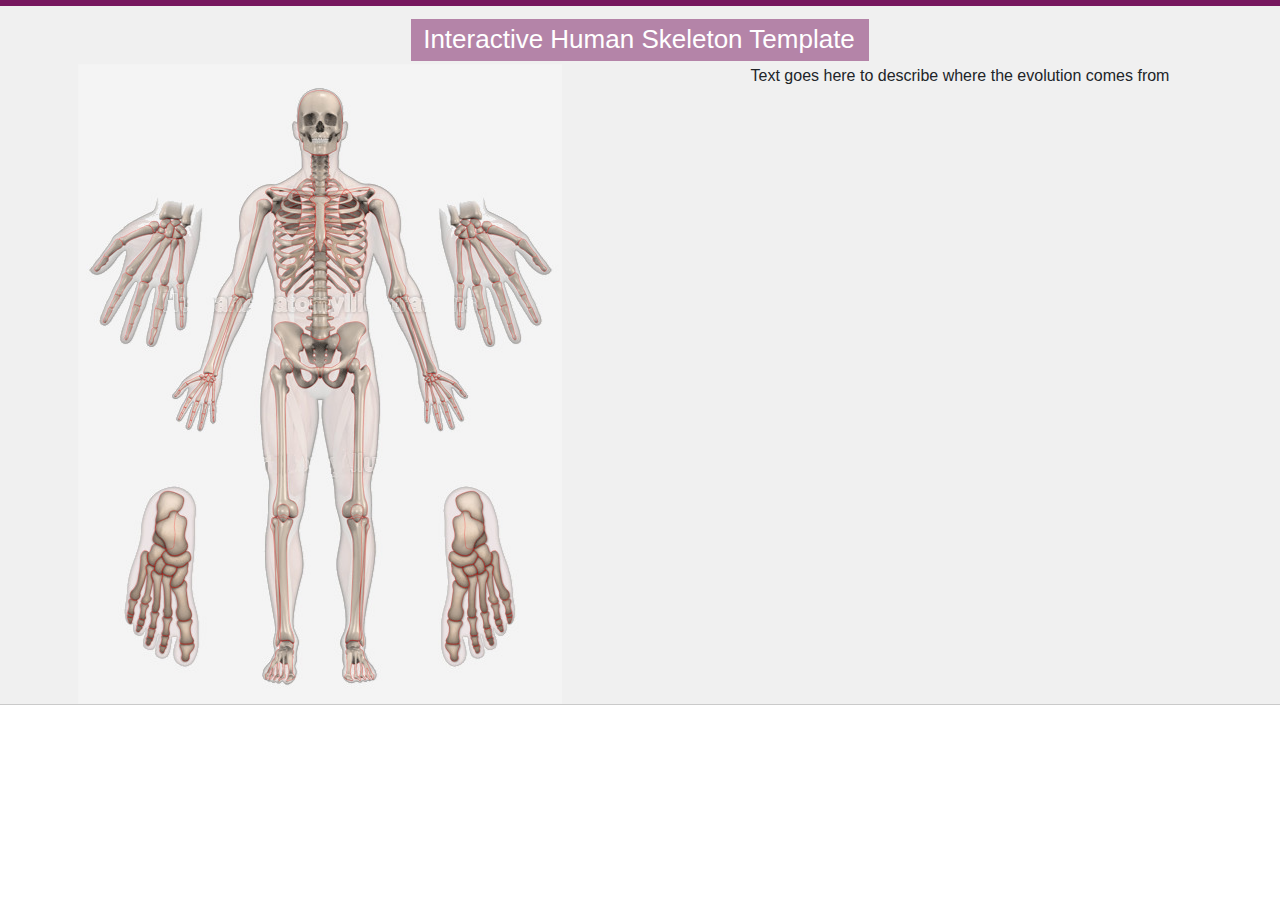
==== commit 65398a5e: "Comment out circles" ====
--- a/index.html
+++ b/index.html
@@ -100,7 +100,7 @@
           <path id="b42" d="M908.167,1170.667c0.5,7.166-2.999,6.373-4.166,19.27s-4.068,40.841-1.167,46.229c4.667,8.667-0.833,8.501,0.167,12.334s-0.167,9.166-7.5,9.166s-10.311-3.783-11-9c-1.167-8.833,3.813-14.807,3.333-18.833c-1.333-11.166,0.499-40.832,0.333-44.666c3.5-5-3.5-18.167-4.5-20.167c-0.688-1.378-0.271-2.438,0.656-2.421c0.419,0.008,0.941,0.235,1.513,0.754c1.836,1.666,14.664-2.166,17.164-3.995c1.499-1.097,2.818-1.419,3.994-1.286C905.488,1161.104,907,1166.625,908.167,1170.667z M869.333,1186.167c-6.383-4.457-9.808-9.697-11.216-13.77c-4.051,0.23-5.783,4.27-6.95,9.023s2.834,9.412,1.167,18.246c-0.752,3.985-2.5,20-4,28s-6.124,11.666-7.833,20.833c-0.349,1.868-1.333,14.833,14,16.333s17-4,20-12.667s-0.333-15.333-1.833-18c-3.991-7.096,2.817-24.398,5.333-30.833s12.167-9.833,7.836-15.648C882.098,1190.69,876.478,1191.155,869.333,1186.167z M932.17,1158.375c-0.795-5.25-3.385-10.061-8.277-8.155c-0.715,1.669-1.99,3.404-4.226,5.113c-5.667,4.334-8.833,4.5-10.5,3.5c-0.667-0.4-1.388-0.692-2.173-0.781c-1.506,3.052,0.006,8.573,1.173,12.615c1.666,3.5,2,8.833,2.667,12.666s1.834,35.667,2,40.167s-0.333,8,2.834,15.833s7.833,7.5,11.333,6.333s4.167-6.666,2.833-8.833s0.167-7.333-2-11.833s-1.833-30-1.667-35.063s-0.333-10.104,2.167-16.271C930,1167.875,932.965,1163.625,932.17,1158.375z M973.5,1193.5c-8-8.333-11.334-21.667-12.834-30.334s-4.833-36.833-4.5-42.833s-3.833-11.666-6.5-14.166s-9.666,0-11.179,4.438c1.898,1.815,2.18,2.885,2.18,6.604c0,4.959,1.166,13.624-4.334,18.791c2.083-0.25,7.167,1.875,7.917,6.375s-2.249,9.875-2.249,15.458c4.334,5.833,5,15.334,7,21s6.833,16.334,8.166,20s-1.666,9.667,3.167,15.834s14.667,2.666,17.667-1.5S981.5,1201.833,973.5,1193.5z M944.25,1142.375c-0.75-4.5-5.834-6.625-7.917-6.375c-5.5,5.167-11.832,4.166-11.666,7.333c0.101,1.918,0.324,4.324-0.774,6.887c4.893-1.905,7.482,2.905,8.277,8.155s-2.17,9.5-3.836,15.291c0.5,4.166,4,20.834,5.5,26.834s1.667,8.167-0.5,10.667s-2,6.666,4.333,12.333s16.167,1.5,17.667-2s-1.833-1.667-1.667-5.5s-6.166-8-7.666-15s-4.667-34.333-4-43.167C942.001,1152.25,945,1146.875,944.25,1142.375z" fill="#FF0000" fill-opacity="0" stroke="#FF0000" stroke-opacity="0.5" cursor="pointer"></path>
           <path id="b43" d="M124.023,1257.666c-1.17,1.079,1.583,2.417-0.774,5.584c-1.264,1.698-1.643,8.5-5.226,7.75s-2.5-7.25-5-9.917c-1.875-2-0.469-2.641-0.456-4.207C114.278,1257.001,121.856,1258.084,124.023,1257.666z M112.69,1246.667c1.083,1.334,10.25,4.748,13,5.166c1.25-1.916,2.083-5.416,1.25-8.083s1.36-14.014,4.415-17.083c2.494-2.506,4.506-3.609,3.5-6.334s-4.946-1.595-8-1.595c-5.333,0-7.332-5.905-10.166-3.238s-1.999,7.501-0.416,11.167S111.69,1244.167,112.69,1246.667z M111.94,1254.917c0.479,0.813,0.631,1.438,0.627,1.959c1.711,0.125,9.289,1.208,11.456,0.79c2.167-1.999,0.417-3.917,1.667-5.833c-6.667-1.415-13-5.166-13-5.166S110.024,1251.667,111.94,1254.917z M150.19,1263.166c0.833-0.583,3.583-2.916,3.333-7.333s-1-12.083,1.25-16.333s7.238-7.923,5.5-11.167s-6.334-0.084-9.667-0.75c-3.173-0.634-5.499-3.583-7.166-2.333s-3.083,3.249-1.75,7.583s0.833,12.916-1.417,18s0.251,6.834-1.666,8.917C140.357,1259.749,147.523,1263.417,150.19,1263.166z M132.916,1288.333c2.774,2.417,6.664,2.084,8.386-1.833s3.722-3.334,4.722-5.834s-0.584-1.832-0.417-3.166c-2.666-0.166-8.057-3.417-10.486-3.5c-1.264,0.666-3.079,2.531-2.097,4.25C134.69,1281.166,130.142,1285.916,132.916,1288.333z M135.12,1274c2.43,0.083,7.82,3.334,10.486,3.5c0.167-1.334,1.986,0.188,4.167-5.917c2.917-8.167-0.416-7.834,0.417-8.417c-2.667,0.251-9.833-3.417-11.583-3.416c-1.917,2.083-4.501,7.666-4.001,10.166S136.384,1273.334,135.12,1274z M157.808,1300.769c2.117,2.268,8.3,4.732,11.608,4.889c0.52-0.996,2.129-1.512,2.191-4.324c0.083-3.75,0.666-7.749,2.166-9.416s2.334-4.668,1.084-6.584c-0.425-0.651-0.475-1.148-0.315-1.573c-2.019,0.741-11.625-1.979-12.488-2.786c-0.059,0.236-0.279,0.495-0.78,0.859c-1.833,1.333-1.666,3.166-1.666,6.083s-2.666,10.417-2,11.917C157.773,1300.208,157.831,1300.516,157.808,1300.769z M174.542,1283.76c0.31-0.826,1.405-1.38,2.065-2.26c1-1.333,1.416-7.801,0.666-10.442s1.001-12.308,4.667-17.558s0.584-9.083-1.75-8s-2.583,1.667-5.75,1.75c-5.415,0.142-6.083-4.25-8.5-2.5s-1.917,4.25-1.25,6.25s3.16,9.833,1.663,15.083s-4.997,9.334-5.08,11.917c-0.061,1.877,0.935,2.346,0.78,2.974C162.917,1281.78,172.523,1284.501,174.542,1283.76z M154.468,1311.5c-0.61,2.083-1.693,4.667,1.14,6.917s6.973,3.25,8.486,0.333s-0.236-5.083,1.764-6.5s4.167-3.166,3.5-5.333c-0.167-0.542-0.114-0.928,0.059-1.26c-3.309-0.156-9.491-2.621-11.608-4.889c-0.07,0.758-0.867,1.023-1.617,1.148c-1,0.166-2.416,2.25-1.333,4S155.078,1309.417,154.468,1311.5z M200.023,1323.083c-0.25-1.416,3.333-1.666,2.833-5.166s-0.334-8.583,1.5-10.667s2.084-5.417,1.667-6.5c-0.189-0.493-0.259-1.104-0.176-1.752c-1.657,0.67-12.131,0.322-14.561-1.504c0.033,0.391-0.076,0.755-0.431,1.089c-1.416,1.334-1.598,3.084-0.924,4.667s0.175,7.75-0.992,10.25c-0.841,1.802-0.341,3.083-0.775,4.158c-0.168,0.416-0.477,0.802-1.059,1.175C189.355,1322.665,197.857,1323.251,200.023,1323.083z M205.848,1298.998c0.1-0.777,0.418-1.61,1.009-2.364c1.084-1.384,1.333-5.55,0-9.217s0.083-15.667,3.75-21.167s3.917-6.751,2.834-8.584s-5.335,1.084-11.584,0.917c-4.427-0.118-5.499-4.751-8.666-2.917s-2.083,4.084-1,6.417s4.749,15.5,2.166,22s-4.249,7.334-4.416,9.334c-0.125,1.5,1.249,2.905,1.347,4.077C193.717,1299.32,204.19,1299.668,205.848,1298.998z M185.607,1325.333c0.583,2.333,1.25,3.334,0.333,5.167s0.083,5.166,2.75,6.666s5.917,1.333,7.167-2.5s0.584-4.917,2.5-6.25s1.916-3.917,1.666-5.333c-2.166,0.168-10.668-0.418-12.917-4.25C185.023,1320.167,185.024,1323,185.607,1325.333z M232.664,1315.834c-0.027,0.465-0.243,0.846-0.724,1.166c-1.5,1-1.917,5.25-0.417,7.333s6.167,14.501,5,17.417s-2.834,4.917-1.917,8.75s6.501,8.084,12.084,5.75s7.082-7.668,6.416-12.084s3.084-8.166,6.334-12.416s5.25-8.166,5-11.833s-2.584-3.75-2.917-5.5C259.44,1316.917,241.388,1320.834,232.664,1315.834z M225.44,1273.167c1.25,3.416,8.299,8.999,8.107,18.416s-3.858,17.001-2.524,19.917c0.906,1.982,1.697,3.349,1.641,4.334c8.724,5,26.776,1.083,28.859-1.417c-0.333-1.75,2.083-4-0.167-8.667s-6.167-10.667-6.833-21.667s5.834-14.841,5.167-19.004s-3.583-4.245-4-4.079s-4.334,4.25-13.417,5.083c-9.556,0.876-11.5-3.499-14.5-1.916S224.19,1269.751,225.44,1273.167z" fill="#FF0000" fill-opacity="0" stroke="#FF0000" stroke-opacity="0.5" cursor="pointer" style="fill: rgb(255, 0, 0); fill-opacity: 0; stroke: rgb(255, 0, 0); stroke-opacity: 0.5;"></path>
           <path id="b44" d="M985.956,1256.876c0.013,1.566,1.419,2.207-0.456,4.207c-2.5,2.667-1.417,9.167-5,9.917s-3.962-6.052-5.226-7.75c-2.357-3.167,0.396-4.505-0.774-5.584C976.667,1258.084,984.245,1257.001,985.956,1256.876z M982.25,1226.667c1.583-3.666,2.418-8.5-0.416-11.167s-4.833,3.238-10.166,3.238c-3.054,0-6.994-1.13-8,1.595s1.006,3.828,3.5,6.334c3.055,3.069,5.248,14.416,4.415,17.083s0,6.167,1.25,8.083c2.75-0.418,11.917-3.832,13-5.166C986.833,1244.167,980.667,1230.333,982.25,1226.667z M985.833,1246.667c0,0-6.333,3.751-13,5.166c1.25,1.916-0.5,3.834,1.667,5.833c2.167,0.418,9.745-0.665,11.456-0.79c-0.004-0.521,0.147-1.146,0.627-1.959C988.499,1251.667,985.833,1246.667,985.833,1246.667z M959.916,1259.75c-1.917-2.083,0.584-3.833-1.666-8.917s-2.75-13.666-1.417-18s-0.083-6.333-1.75-7.583s-3.993,1.699-7.166,2.333c-3.333,0.666-7.929-2.494-9.667,0.75s3.25,6.917,5.5,11.167s1.5,11.916,1.25,16.333s2.5,6.75,3.333,7.333C951,1263.417,958.166,1259.749,959.916,1259.75z M965.5,1278.25c0.982-1.719-0.833-3.584-2.097-4.25c-2.43,0.083-7.82,3.334-10.486,3.5c0.167,1.334-1.417,0.666-0.417,3.166s3,1.917,4.722,5.834s5.611,4.25,8.386,1.833S963.833,1281.166,965.5,1278.25z M963.917,1269.916c0.5-2.5-2.084-8.083-4.001-10.166c-1.75-0.001-8.916,3.667-11.583,3.416c0.833,0.583-2.5,0.25,0.417,8.417c2.181,6.105,4,4.583,4.167,5.917c2.666-0.166,8.057-3.417,10.486-3.5C962.14,1273.334,963.417,1272.416,963.917,1269.916z M940.916,1299.833c0.666-1.5-2-9-2-11.917s0.167-4.75-1.666-6.083c-0.501-0.364-0.722-0.623-0.78-0.859c-0.863,0.807-10.47,3.527-12.488,2.786c0.159,0.425,0.109,0.922-0.315,1.573c-1.25,1.916-0.416,4.917,1.084,6.584s2.083,5.666,2.166,9.416c0.063,2.813,1.672,3.328,2.191,4.324c3.309-0.156,9.491-2.621,11.608-4.889C940.692,1300.516,940.75,1300.208,940.916,1299.833z M936.47,1280.974c-0.154-0.628,0.841-1.097,0.78-2.974c-0.083-2.583-3.583-6.667-5.08-11.917s0.996-13.083,1.663-15.083s1.167-4.5-1.25-6.25s-3.085,2.642-8.5,2.5c-3.167-0.083-3.416-0.667-5.75-1.75s-5.416,2.75-1.75,8s5.417,14.916,4.667,17.558s-0.334,9.109,0.666,10.442c0.66,0.88,1.756,1.434,2.065,2.26C926,1284.501,935.606,1281.78,936.47,1280.974z M943.666,1305.917c1.083-1.75-0.333-3.834-1.333-4c-0.75-0.125-1.547-0.391-1.617-1.148c-2.117,2.268-8.3,4.732-11.608,4.889c0.173,0.332,0.226,0.718,0.059,1.26c-0.667,2.167,1.5,3.916,3.5,5.333s0.25,3.583,1.764,6.5s5.653,1.917,8.486-0.333s1.75-4.834,1.14-6.917S942.583,1307.667,943.666,1305.917z M911.417,1318.833c-0.582-0.373-0.891-0.759-1.059-1.175c-0.435-1.075,0.065-2.356-0.775-4.158c-1.167-2.5-1.666-8.667-0.992-10.25s0.492-3.333-0.924-4.667c-0.354-0.334-0.464-0.698-0.431-1.089c-2.43,1.826-12.903,2.174-14.561,1.504c0.083,0.648,0.014,1.259-0.176,1.752c-0.417,1.083-0.167,4.416,1.667,6.5s2,7.167,1.5,10.667s3.083,3.75,2.833,5.166C900.666,1323.251,909.168,1322.665,911.417,1318.833z M907.236,1297.494c0.098-1.172,1.472-2.577,1.347-4.077c-0.167-2-1.833-2.834-4.416-9.334s1.083-19.667,2.166-22s2.167-4.583-1-6.417s-4.239,2.799-8.666,2.917c-6.249,0.167-10.501-2.75-11.584-0.917s-0.833,3.084,2.834,8.584s5.083,17.5,3.75,21.167s-1.084,7.833,0,9.217c0.591,0.754,0.909,1.587,1.009,2.364C894.333,1299.668,904.807,1299.32,907.236,1297.494z M911.417,1318.833c-2.249,3.832-10.751,4.418-12.917,4.25c-0.25,1.416-0.25,4,1.666,5.333s1.25,2.417,2.5,6.25s4.5,4,7.167,2.5s3.667-4.833,2.75-6.666s-0.25-2.834,0.333-5.167S913.5,1320.167,911.417,1318.833z M837,1314.417c-0.333,1.75-2.667,1.833-2.917,5.5s1.75,7.583,5,11.833s7,8,6.334,12.416s0.833,9.75,6.416,12.084s11.167-1.917,12.084-5.75s-0.75-5.834-1.917-8.75s3.5-15.334,5-17.417s1.083-6.333-0.417-7.333c-0.48-0.32-0.696-0.701-0.724-1.166C857.136,1320.834,839.083,1316.917,837,1314.417z M870.75,1264.167c-3-1.583-4.944,2.792-14.5,1.916c-9.083-0.833-13-4.917-13.417-5.083s-3.333-0.084-4,4.079s5.833,8.004,5.167,19.004s-4.583,17-6.833,21.667s0.166,6.917-0.167,8.667c2.083,2.5,20.136,6.417,28.859,1.417c-0.057-0.985,0.734-2.352,1.641-4.334c1.334-2.916-2.333-10.5-2.524-19.917s6.857-15,8.107-18.416S873.75,1265.75,870.75,1264.167z" fill="#FF0000" fill-opacity="0" stroke="#FF0000" stroke-opacity="0.5" cursor="pointer"></path>
-          <g id="sk_spots"><circle cx="365" cy="528" r="45" fill="#FF0000" fill-opacity="0.2" stroke="#FF0000" stroke-opacity="0.6" id="sk_spots_0" cursor="pointer" style="fill: rgb(255, 0, 0); fill-opacity: 0.2; stroke: rgb(255, 0, 0); stroke-opacity: 0.6;"></circle><circle cx="634" cy="1030" r="50" fill="#FF0000" fill-opacity="0.4" stroke="#FF0000" stroke-opacity="0.8" id="sk_spots_1" cursor="pointer"></circle></g>
+         <!--  <g id="sk_spots"><circle cx="365" cy="528" r="45" fill="#FF0000" fill-opacity="0.2" stroke="#FF0000" stroke-opacity="0.6" id="sk_spots_0" cursor="pointer" style="fill: rgb(255, 0, 0); fill-opacity: 0.2; stroke: rgb(255, 0, 0); stroke-opacity: 0.6;"></circle><circle cx="634" cy="1030" r="50" fill="#FF0000" fill-opacity="0.4" stroke="#FF0000" stroke-opacity="0.8" id="sk_spots_1" cursor="pointer"></circle></g> -->
         </svg>
       </div>
     </div>
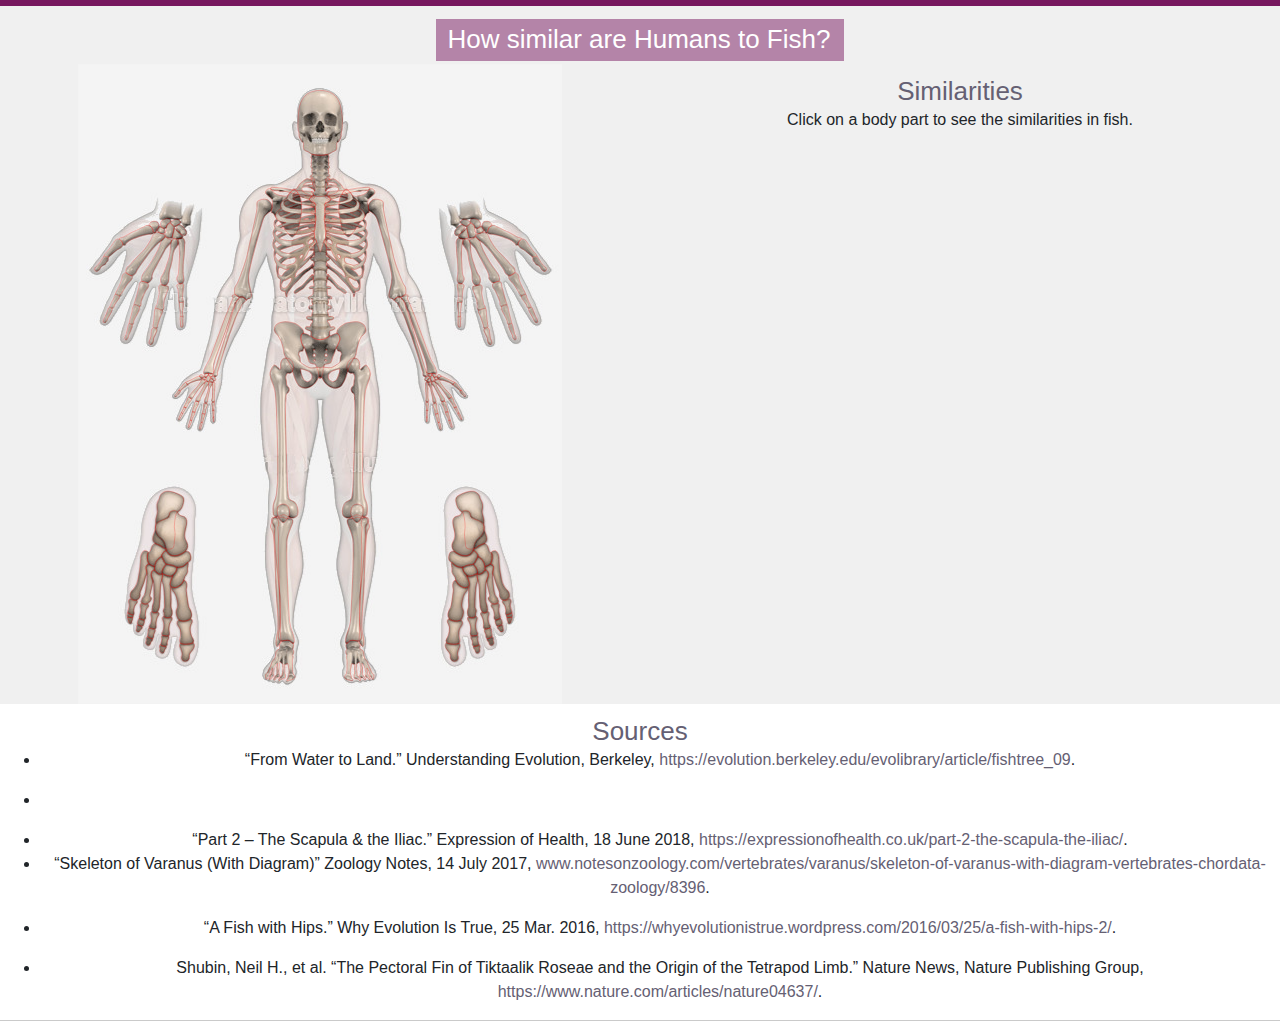
==== commit 9cd3d0d4: "Added some skeletal features" ====
--- a/index.html
+++ b/index.html
@@ -17,7 +17,7 @@
   <meta name="description" content="Interactive human skeleton template with clickable bones including Skull, Pelvis, Clavicle, Humerus, Femur, etc. Easily customized with JavaScript and install it in your website.">
   <meta name="author" content="Human Anatomy Illustrations">
 
-  <title>Interactive Human Skeleton Template</title>
+  <title>How similar are Humans to fish?</title>
   <!-- Open Graph for Facebook and twitter -->
   <meta property="og:title" content="Interactive Human Skeleton Template">
   <meta property="og:type" content="product">
@@ -34,6 +34,7 @@
     }
   </script>
 
+  <link href="index.css" rel="stylesheet" type="text/css">
   <link href="./Interactive Human Skeleton Template_files/css" rel="stylesheet" type="text/css">
   <link rel="icon" href="https://www.humananatomyillustrations.com/assets/images/favicon.ico">
   <link href="https://stackpath.bootstrapcdn.com/bootstrap/4.3.1/css/bootstrap.min.css" rel="stylesheet" integrity="sha384-ggOyR0iXCbMQv3Xipma34MD+dH/1fQ784/j6cY/iJTQUOhcWr7x9JvoRxT2MZw1T" crossorigin="anonymous">  <link href="./Interactive Human Skeleton Template_files/custom.min.css" rel="stylesheet">
@@ -44,7 +45,7 @@
 
     <div class="preview">
         <div class="title">
-        <h1>Interactive Human Skeleton Template</h1>
+        <h1>How similar are Humans to Fish?</h1>
         </div>
 
 
@@ -106,17 +107,119 @@
     </div>
   </div>
   <div class="col-6" class="width:50%">
-    Text goes here to describe where the evolution comes from
-  </div>
+    <h1>Similarities</h1>
+    <div id="text-general" class="part-description">
+      Click on a body part to see the similarities in fish.
+    </div>
+
+
+
+    <div id="text-hand" class="part-description hide">
+      Left Hand
+    </div>
+
+    <div id="text-ulna" class="part-description hide">
+      <!-- Ulna and Radius -->
+      <img src="imgs/tiktaalik.jpg" style="height:250px;" />
+      <br /> <br />
+
+      The formation of the Human ulna and radius can be seen in the Tiktaalik. The Tiktaalik was amongst the first species to transition from water to land, and therefore has many features of a tetrapod.
+
+      <br /> <br />
+      <img src="imgs/tiktaalik-eg.jpg" style="height:250px;" />
+    </div>
+
+    <div id="text-shoulder" class="part-description hide">
+      <!-- Shoulder -->
+      <img src="imgs/shoulder.png" style="height:250px;" /> <br />
+      Eusthenopteron (top), Acanthostega (middle), (Varanus)
+      <br /> <br />
+
+      You can see how the shoulder (scapula and clavicle) come from fish. This transition to the tetrapod, eventually forms the human shoulder.
+
+      <br /> <br />
+      <img style="height:300px" src="imgs/varanus.jpg" />
+      <br />
+      Varanus skeleton
+    </div>
+
+    <div id="text-pelvis" class="part-description hide">
+      <!-- Pelvis -->
+      <img src="imgs/pelvis.jpg" />
+      <br /> <br />
+      The pelvis is not new to only humans, this is an image of the cross section of a cave fish. The more interesting pieces of evolution comes from the adaptations to support bipedal movement in humans.
+
+      <br /> <br />
+      <img style="height:400px" src="imgs/multi-fish.jpg" /> 
+    </div>
+
+    <div id="text-humerous" class="part-description hide">
+      <img src="imgs/humerous.jpg" />
+      <br /> <br />
+      This image shows the limb-like fins of the Coelacanth. This fish is much like it's ancient ancestors, and serves as a "window into the past". It's limb-like fins are result of the evolution of it's fins into a limb. You can see how the humerous bone in humans has evolved long since the Coelacanth, and the Coelacanth was only the beginning of formation of limbs.
+      <br /> <br />
+      <img src="imgs/coelacanth.jpg" />
+      <br />
+      Photo of a Coelacanth
+    </div>
+  </div>
+
 </div>
 </div>
-
-
-
-
-
 </div><!--preview-->
-
+<div>
+  <!-- 
+    Maybes
+    https://www.ncbi.nlm.nih.gov/pmc/articles/PMC3552419/
+   -->
+  <h1>Sources</h1>
+  <div id="sources-humerous" class="part-sources">
+    <ul>
+      <li>
+        “From Water to Land.” Understanding Evolution, Berkeley, <a href="https://evolution.berkeley.edu/evolibrary/article/fishtree_09">https://evolution.berkeley.edu/evolibrary/article/fishtree_09</a>.
+      </li>
+    </ul>
+  </div>
+
+  <div id="sources-femur" class="part-sources">
+    <!-- https://evolution-outreach.biomedcentral.com/articles/10.1007/s12052-009-0119-2 -->
+    <ul>
+      <li>
+       
+      </li>
+    </ul>
+  </div>
+
+  <div id="sources-shoulder" class="part-sources">
+    <ul>
+      <li>
+        “Part 2 – The Scapula &amp; the Iliac.” Expression of Health, 18 June 2018, <a href="https://expressionofhealth.co.uk/part-2-the-scapula-the-iliac/">https://expressionofhealth.co.uk/part-2-the-scapula-the-iliac/</a>.
+      </li>
+      <li>
+        “Skeleton of Varanus (With Diagram)” Zoology Notes, 14 July 2017, <a href="http://www.notesonzoology.com/vertebrates/varanus/skeleton-of-varanus-with-diagram-vertebrates-chordata-zoology/8396">www.notesonzoology.com/vertebrates/varanus/skeleton-of-varanus-with-diagram-vertebrates-chordata-zoology/8396</a>.
+      </li>
+    </ul>
+  </div>
+
+  
+
+  <div id="sources-pelvis" class="part-sources">
+    <ul>
+      <li>
+        “A Fish with Hips.” Why Evolution Is True, 25 Mar. 2016,  <a href="https://whyevolutionistrue.wordpress.com/2016/03/25/a-fish-with-hips-2/">https://whyevolutionistrue.wordpress.com/2016/03/25/a-fish-with-hips-2/</a>.
+      </li>
+    </ul>
+  </div>
+
+  <div id="sources-ulna" class="part-sources">
+    <!-- https://evolutionnews.org/2008/07/tiktaalik_roseae_wheres_the_wr/ -->
+    <ul>
+      <li>
+        Shubin, Neil H., et al. “The Pectoral Fin of Tiktaalik Roseae and the Origin of the Tetrapod Limb.” Nature News, Nature Publishing Group, <a href="https://www.nature.com/articles/nature04637">https://www.nature.com/articles/nature04637/</a>.
+      </li>
+    </ul>
+  </div>
+</div>
   
   <div class="scroll-top"><span class="scroll-top-icon"></span></div>
 
@@ -125,6 +228,8 @@
 <script src="./Interactive Human Skeleton Template_files/jquery.min.js.download"></script>
 <script src="./Interactive Human Skeleton Template_files/bootstrap.min.js.download"></script>
 <script src="./Interactive Human Skeleton Template_files/skeleton.min.js.download"></script>
+<script src="https://cdnjs.cloudflare.com/ajax/libs/jquery/3.4.0/jquery.min.js"></script>
+<script src="index.js"></script>
   
   <!--scroll-top script-->
 <script>
--- a/index.css
+++ b/index.css
@@ -0,0 +1,3 @@
+.hide {
+    display:none;
+}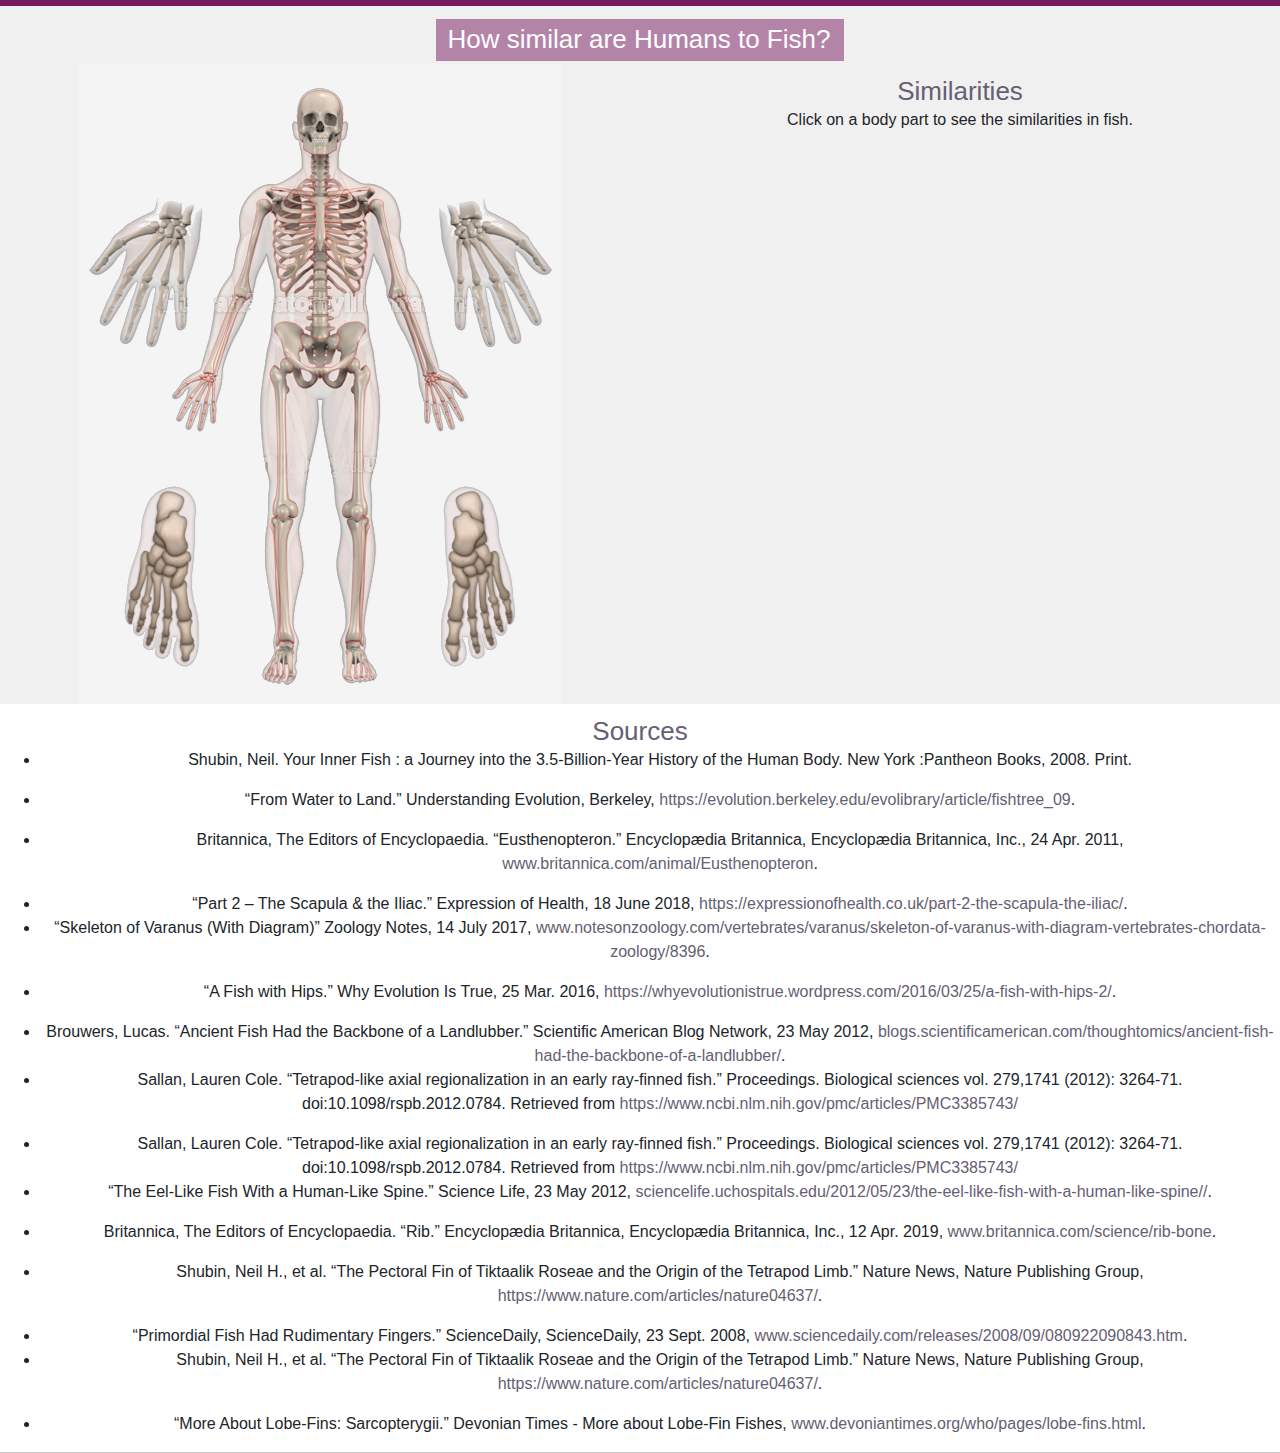
==== commit af7ea5b4: "Added a lot of skeleton parts" ====
--- a/index.html
+++ b/index.html
@@ -56,7 +56,7 @@
     <div id="skeletonwrapper">
       <div id="organs_base">
         <svg version="1.1" xmlns="http://www.w3.org/2000/svg"  viewBox="0 0 1100 1454" xml:space="preserve">
-          <image overflow="visible" width="1100" height="1454" xlink:href="assets/images/demo/skeleton.jpg"></image>
+          <image overflow="visible" width="1100" height="1454" xlink:href="skeleton.png"></image>
           <path id="b1" d="M550,60c20,0,39.501,8,46.334,35.333s3.833,54,2.333,58.167s0.479,9.412-2.5,16c-5.5,12.167-8.333,4.5-8.333,12.167s1.167,14.167-5.5,16.167s-9.472,9.5-32.403,9.5s-21.265-6-28.931-8.667s-9.667-4.667-8.833-16.5c0.504-7.157-3.733-3.367-5.833-9.667c-0.833-2.5-5-7.333-4.333-13.667s-2.833-5.5-2.333-18.5s0.667-35.167,4.167-45.833S515.333,60,550,60z" fill="red" fill-opacity="0" stroke="red" stroke-opacity="0.5" cursor="pointer" style="fill: red; fill-opacity: 0; stroke: red; stroke-opacity: 0.5;"></path>
           <path id="b2" d="M569.5,619.5c0.875-0.583,1.438-1.396,1.789-2.339c1.055-2.828,0.211-6.828,0.211-9.328c0-3.333,12.167-3.667,12.167-7.833c0-2-2-3.5-5.167-2.833s-6.167,0-5.833-2.5s-2-5-5-8.833s2.333-4.167,5-4.167s8.5-2.167,8.166-5.333s-5.166-3-7.833-2.667s-4.333-0.333-4.167-2.5s-1.5-6.5-1.833-10.833s8-3.333,8.5-6.833s-1.667-4.833-4.333-4.167s-5.334-1.667-3.334-4.167s1.5-6.167,0-9.5s9.167-0.5,9.334-4.167s-6.5-4.333-9.167-5s-1.333-12.5-2.333-14.833S570,511,573,509.833s2.167-4.5-4-4.833s-4.833-4.167-4-6.5s0-5.667,0.333-10.833s5.334-2.167,5.5-6.5s-4.833-1.333-6.5-4.5s1.5-6.167,1-9.167s3.167-1.333,4.667-4s-1.833-5.833-4.833-5.5s-0.334-6.5-0.5-9.333S572,445.833,572.5,442s-2.5-5-6.667-4.833S564.5,428.667,564,426s-0.167-6,4.667-4.5s7.166,0,6-3.729s-2.667-2.104-4.334-0.604s-4.166-0.167-7-1s0-7.333,0.667-9s0-5.833-0.5-8.667s4.833-3.5,7.833-3.667s3.334-1.667,0.667-4.667s-1.5,1-5.667-0.667s-3.5-6.333-3.5-8.167s2-2.667,3.334-3.167s3.833-1,5.333-1.5s1.667-4.333,0.167-6.333s-3.167,1.833-5.334,1.833s-2.666-2.833-3.166-4.5S561,361,562,359.5s4.667-0.833,7.167-1.167s3-1.667,1.166-4.5s-4.5,0.167-6.166,0s-1.834-4-2.334-5.667s0.334-6.833,1.334-7.833s3.333-0.833,6.166-0.667s1.834-2.333,0.5-5.333s-3.5,1.333-5.833,0s-1.667-1.5-3-3.167s-1-5.333,1.667-5s3-3,5.5-2.833s3.5-0.833,2.666-3.045S568.167,319,567,320s-3-0.833-4.167-2s-1.5-3.167-0.5-3.5s0.5-3.333,2.334-3.5s3.333-3.333,5.166-3.333s2.167-2.833,0.834-4.5s-2.5,1-3.834,2s-4.333-1.333-5-2.833s0.5-5.5,2.167-5.667s2.667-3.667,4.167-3.833s3.166-1.667,1.833-3.167s-3.167,0.667-5.333,1.167s-1-2.333-0.792-3.458c0.844-4.561,5.792-3.542,5.792-7.042s-7.5-2.167-0.682-8.359c1.598-1.451-5.735-1.85-5.36-5.975s6.625-0.875,8.47-2.875s0.093-2.32-1.22-2.75c-4.708-1.542-5.375-4.875-1.208-4.208c2.069,0.331,3.833-1.5,0.833-5.417c-1.688-2.203-3.25-2.125-1.5-3.5s-0.375-6.625-0.875-8.875s3.375,0,3.375-4.25c0-1.625-2.625-2.5-2.75-7.375c-0.07-2.752,1.75,0.625,1.756-1.75s-1.672-4.333-1.672-7.667s0.5-4.833,1.5-5.999s-2.583-6.238-5.054-5.553s-6.97,1.551-15.349,1.551s-13.648-1.089-16.595-1.841S531.667,206.833,530,209s-1.667,4.167,0,4.167s1.707,2.747,0.833,4.167c-1.333,2.167,0.333,4-1.167,6.833s3,1.667-0.333,7.833c-1.987,3.677,5.667,1.667,2.333,11c-1.555,4.353,0.236,2.611,1.167,6.333c0.667,2.667-0.821,0.26-3.993,5.364c-2.673,4.302,4.592,1.438,4.66,3.136c0.167,4.167-5.333,1.5-5.167,4.667s3.167,1.333,5.5,3.833s-0.667,2-1.432,6.432c-0.355,2.058,9.246,4.773-0.068,5.902c-2.558,0.31-3,3.833-0.167,4.667c3.691,1.086,5.5,2,5.333,5.333s-2.833,1.5-5,0.5s-5,1.833-1.667,3.167s2.5,3.667,5.333,5.333s1.833,5.5,0,7.333s-5.5-5.167-7.167-1.833s2.167,3,2.833,5.833s4.5,2.333,5.667,5.167s0,1.667-1.5,4.667s-5.333-3.667-6.833-0.167s2,2.5,2.5,4.667s4,0.833,6.167,3.5s-0.167,6.667-1,9.5s-4.167-5.667-7-1s5.667,4,8,6.833s1.5,7.333-0.667,11.167s-4.333-4.333-7.5,0s7.5,5.833,9.333,7.167s-1.833,6.333-3.167,10.333s-6-3.5-7.833,1s6.167,7.167,8.833,9s-1.167,3.167-2.167,7s-3.5-1.667-6.833,1.167s-3.333,3.333,3.333,5.667s4.333,2.5,4,6.5s1.333,1.333,1.667,6.167S534.5,411,533.167,414s-7.667-5-7.167,2.667s9.667-0.832,10,6.333c0.209,4.498,2,10,1.167,13.833s-8.333-0.167-9.167,4s3.667,5.5,7,7s1.5,6.167,1.333,9.333s-3.333-1.5-6.167,2.167s2.167,6,4.833,6.5s1,7.5,1.5,11.667s-8,1.667-7.833,5.667s8,0.5,6.333,4.667s0.5,9.333,1.333,14.167s-3.167,0-8.667,3.5s-0.5,4.833,3.167,4.833s3-0.5,3.333,8.5s-12.333,8-10.833,13s9.5,0.333,9.667,2.5s-3.667,2.167-0.5,9.167s-9.333,4.167-8.833,9.333s9,2.833,9.667,6.5s-1.833,3.333-1.833,10.333s-13-0.667-12.333,6.667s14.167,3.167,14,7.667s-5.167,4.833-4.667,11.333c0.296,3.854-10.167-1-12,3.5s7.833,5.667,12.25,8.167s-1.417,8.667,2.083,12.167S541,626.333,550,626.333S566,621.833,569.5,619.5z" fill="#FF0000" fill-opacity="0" stroke="#FF0000" stroke-opacity="0.5" cursor="pointer" style="fill: rgb(255, 0, 0); fill-opacity: 0; stroke: rgb(255, 0, 0); stroke-opacity: 0.5;"></path>
           <path id="b3" d="M588,611.75c-4.25-0.75-12.75,7-16.711,5.411c-0.352,0.943-0.914,1.755-1.789,2.339c-3.5,2.333-10.5,6.833-19.5,6.833s-15.667-3.667-19.167-7.167c-5.5,0-6.667-6.167-18-7.468c-3.534-0.406-6.5,3.135-6.5,11.635s4.167,17,7.667,20.833s4.333,14.333,7.167,19.667s1.5,15.167,10.667,16.833c11.514,2.094,7.5,3.833,9.667,5.5c0.807,0.621,1.267,1.751,1.596,3.037c0.554,2.165,0.734,4.77,1.571,6.129c1.333,2.167,0.5,4.167,1.833,7.833c0.907,2.496,0.428,6.685,1.214,9.109c0.369,1.138,1.014,1.891,2.217,1.891c1.352,0,2.297-0.89,3.035-2.228c1.316-2.388,1.966-6.222,3.034-9.105c1.667-4.5-0.167-5.5,1.333-8.167c1.148-2.042,1.028-3.21,1.133-5.887c0.032-0.819,0.084-1.775,0.201-2.946c0.5-5,4.083-3.333,11.333-5.083s7.75-15.5,10.75-19.5s3-12.75,5.5-16s5.75-10.75,8.25-17S592.25,612.5,588,611.75z M536.875,648.375c1.579,1.513-0.375,3.125-2,1.875S536.309,647.833,536.875,648.375z M535.931,674.75c-2.931-2.5,2.319-3.125,2.319-3.125C540,672.25,538.862,677.25,535.931,674.75z M539.375,662.917c-1.375,2.083-2.941,3.208-4.971,0.833s-1.221-2.625,0-4.125s2.396-2.392,3.596-1.375C539.773,659.753,540.75,660.835,539.375,662.917z M563.316,648.375c0.566-0.542,3.625,0.625,2,1.875S561.737,649.888,563.316,648.375z M564.26,674.75c-2.931,2.5-4.068-2.5-2.318-3.125C561.941,671.625,567.191,672.25,564.26,674.75z M565.787,663.75c-2.029,2.375-3.596,1.25-4.971-0.833s-0.398-3.164,1.375-4.667c1.199-1.017,2.375-0.125,3.596,1.375S567.816,661.375,565.787,663.75z" fill="#FF0000" fill-opacity="0" stroke="#FF0000" stroke-opacity="0.5" cursor="pointer" style="fill: rgb(255, 0, 0); fill-opacity: 0; stroke: rgb(255, 0, 0); stroke-opacity: 0.5;"></path>
@@ -112,10 +112,18 @@
       Click on a body part to see the similarities in fish.
     </div>
 
-
-
-    <div id="text-hand" class="part-description hide">
-      Left Hand
+    <div id="text-skull" class="part-description hide">
+      <!-- Hands -->
+      <div class="row">
+        <div class="col-12">
+          <img src="imgs/ear.jpg" style="height:400px;" />
+        </div>
+        <div class="col-12">
+                The skull is complex, and holds various organs and bones. For this similarity comparison, I will only be talking about our ears.
+                <br />
+                The ears evolved from the gill arches of fish. The bones shifted from the jaws to the ears in current mammals. The stapes froms from the second gill arch, while the malleus and incus comes from the first.
+        </div>
+      </div>
     </div>
 
     <div id="text-ulna" class="part-description hide">
@@ -127,6 +135,21 @@
 
       <br /> <br />
       <img src="imgs/tiktaalik-eg.jpg" style="height:250px;" />
+    </div>
+
+    <div id="text-hands" class="part-description hide">
+      <!-- Hands -->
+      <img src="imgs/Panderichthys.jpg" style="height:250px;" />
+      <br /> <br />
+      Shubin says limbs follows the pattern of "one bone, followed by two bones, then little blobs, then fingers or toes". This patterns is true in tetrapods, and seems to be true in the Tiktaalik, however it is not the only fish that has traces of digits. The Panderichthys, about 380 million years ago, has been shown to have traces of fingers in their fins. The Tiktaalik is not the fish fish to begin to show digits in its limbs.
+
+      <br /> <br />
+      <img src="imgs/Fishapods.jpg" style="height:250px;" />
+    </div>
+
+    <div id="text-digits" class="part-description hide">
+      Finding the first digits in fish is a bit controversal. 
+      <!-- Acanthostega fingers -->
     </div>
 
     <div id="text-shoulder" class="part-description hide">
@@ -143,6 +166,24 @@
       Varanus skeleton
     </div>
 
+    <div id="text-fibtib" class="part-description hide">
+      <!-- Fibia/Tibia -->
+      <img style="height:300px" src="imgs/EusthenoptPelvicLimb.gif" /> 
+      <br /> <br />
+      The Eusthenopteron was existed prior to the Tiktaalik and has bones supporting fins. These bones corrospond to the fibia and tibia in tetrapods today. These bones can also be found in Lobe Finned Fish.
+      <br /> <br />
+      <img style="height:300px" src="imgs/Fishapods.jpg" /> 
+    </div>
+
+    <div id="text-femur" class="part-description hide">
+      <!-- Femur -->
+      <img style="height:400px" src="imgs/multi-fish.jpg" /> 
+      <br /> <br />
+      The initial guess to search for the femur transition from fish, was to look in the Tiktaalik. However, no femur bone was found in the Tiktaalik. There were other bones that are comparable to it's front fin, so it is not off the table.
+      <br />
+      The Lobe Finned Fish does present a bone that relates to the Femur. 
+    </div>
+
     <div id="text-pelvis" class="part-description hide">
       <!-- Pelvis -->
       <img src="imgs/pelvis.jpg" />
@@ -151,6 +192,31 @@
 
       <br /> <br />
       <img style="height:400px" src="imgs/multi-fish.jpg" /> 
+    </div>
+
+    <div id="text-sacrum" class="part-description hide">
+      <!-- Sacrum -->
+      <img src="imgs/tarrasius.jpg" style="height:400px" />
+      <br /> <br />
+      Modern fish do not have a sacrum, whereas most tetrapods do. This transition was found in the Tarrasius, a fish found at around 350 million years ago. Although looking like an eel, the fish swam much like a giant tadpole. Using it's tail to sweep from side to side to generate thrust. This type of propulsion used it's rigid trunk (a spine in tetrapods) to control the forces of the tail.
+      
+    </div>
+
+    <div id="text-spine" class="part-description hide">
+      <!-- Sacrum -->
+      <img src="imgs/tarrasius-skeleton.jpg" style="height:250px" />
+      <br /> <br />
+      Around 350 million years ago, the Tarrasius was a fish that had a similar spine composition to that of a tetrapod. Tetrapods (including humans) has spines compromised of five regions. Modern fish do not have these regions, as their their spinal sections are much simpliar. This specific species of fish exhibits a spinal section of 5 regions.
+      <br /> <br />
+      <img src="imgs/tarrasius.jpg" style="height:300px" />
+      
+    </div>
+
+    <div id="text-ribs" class="part-description hide">
+      <!-- Pelvis -->
+      <img src="imgs/dorsalrib.jpg" />
+      <br /> <br />
+      The ribcage for land vertebrate (including humans) is believed to have evolved from the upper (dorsal) set of ribs. Fish have an additional set of lower ribs. You can see the dorsal rib clearly in the cross section of the fish skeleton.
     </div>
 
     <div id="text-humerous" class="part-description hide">
@@ -173,6 +239,14 @@
     https://www.ncbi.nlm.nih.gov/pmc/articles/PMC3552419/
    -->
   <h1>Sources</h1>
+  <div id="sources-skull" class="part-sources">
+    <ul>
+      <li>
+        Shubin, Neil. Your Inner Fish : a Journey into the 3.5-Billion-Year History of the Human Body. New York :Pantheon Books, 2008. Print.
+      </li>
+    </ul>
+  </div>
+
   <div id="sources-humerous" class="part-sources">
     <ul>
       <li>
@@ -181,11 +255,11 @@
     </ul>
   </div>
 
-  <div id="sources-femur" class="part-sources">
+  <div id="sources-fibtib" class="part-sources">
     <!-- https://evolution-outreach.biomedcentral.com/articles/10.1007/s12052-009-0119-2 -->
     <ul>
       <li>
-       
+        Britannica, The Editors of Encyclopaedia. “Eusthenopteron.” Encyclopædia Britannica, Encyclopædia Britannica, Inc., 24 Apr. 2011, <a href="https://www.britannica.com/animal/Eusthenopteron">www.britannica.com/animal/Eusthenopteron</a>.
       </li>
     </ul>
   </div>
@@ -201,12 +275,40 @@
     </ul>
   </div>
 
-  
-
   <div id="sources-pelvis" class="part-sources">
     <ul>
       <li>
         “A Fish with Hips.” Why Evolution Is True, 25 Mar. 2016,  <a href="https://whyevolutionistrue.wordpress.com/2016/03/25/a-fish-with-hips-2/">https://whyevolutionistrue.wordpress.com/2016/03/25/a-fish-with-hips-2/</a>.
+      </li>
+    </ul>
+  </div>
+
+  <div id="sources-sacrum" class="part-sources">
+    <ul>
+      <li>
+        Brouwers, Lucas. “Ancient Fish Had the Backbone of a Landlubber.” Scientific American Blog Network, 23 May 2012, <a href="https://blogs.scientificamerican.com/thoughtomics/ancient-fish-had-the-backbone-of-a-landlubber/">blogs.scientificamerican.com/thoughtomics/ancient-fish-had-the-backbone-of-a-landlubber/</a>.
+      </li>
+      <li>
+        Sallan, Lauren Cole. “Tetrapod-like axial regionalization in an early ray-finned fish.” Proceedings. Biological sciences vol. 279,1741 (2012): 3264-71. doi:10.1098/rspb.2012.0784. Retrieved from <a href="https://www.ncbi.nlm.nih.gov/pmc/articles/PMC3385743/">https://www.ncbi.nlm.nih.gov/pmc/articles/PMC3385743/</a>
+      </li>
+    </ul>
+  </div>
+
+    <div id="sources-spine" class="part-sources">
+    <ul>
+      <li>
+        Sallan, Lauren Cole. “Tetrapod-like axial regionalization in an early ray-finned fish.” Proceedings. Biological sciences vol. 279,1741 (2012): 3264-71. doi:10.1098/rspb.2012.0784. Retrieved from <a href="https://www.ncbi.nlm.nih.gov/pmc/articles/PMC3385743/">https://www.ncbi.nlm.nih.gov/pmc/articles/PMC3385743/</a>
+      </li>
+      <li>
+        “The Eel-Like Fish With a Human-Like Spine.” Science Life, 23 May 2012,  <a href="https://sciencelife.uchospitals.edu/2012/05/23/the-eel-like-fish-with-a-human-like-spine/">sciencelife.uchospitals.edu/2012/05/23/the-eel-like-fish-with-a-human-like-spine//</a>.
+      </li>
+    </ul>
+  </div>
+
+    <div id="sources-ribs" class="part-sources">
+    <ul>
+      <li>
+        Britannica, The Editors of Encyclopaedia. “Rib.” Encyclopædia Britannica, Encyclopædia Britannica, Inc., 12 Apr. 2019, <a href="https://www.britannica.com/science/rib-bone">www.britannica.com/science/rib-bone</a>.
       </li>
     </ul>
   </div>
@@ -216,6 +318,27 @@
     <ul>
       <li>
         Shubin, Neil H., et al. “The Pectoral Fin of Tiktaalik Roseae and the Origin of the Tetrapod Limb.” Nature News, Nature Publishing Group, <a href="https://www.nature.com/articles/nature04637">https://www.nature.com/articles/nature04637/</a>.
+      </li>
+    </ul>
+  </div>
+
+  <div id="sources-hands" class="part-sources">
+    <!-- https://evolutionnews.org/2008/07/tiktaalik_roseae_wheres_the_wr/ -->
+    <ul>
+      <li>
+        “Primordial Fish Had Rudimentary Fingers.” ScienceDaily, ScienceDaily, 23 Sept. 2008, <a href="https://www.sciencedaily.com/releases/2008/09/080922090843.htm">www.sciencedaily.com/releases/2008/09/080922090843.htm</a>.
+      </li>
+      <li>
+        Shubin, Neil H., et al. “The Pectoral Fin of Tiktaalik Roseae and the Origin of the Tetrapod Limb.” Nature News, Nature Publishing Group, <a href="https://www.nature.com/articles/nature04637">https://www.nature.com/articles/nature04637/</a>.
+      </li>
+    </ul>
+  </div>
+
+  <div id="sources-femur" class="part-sources">
+    <!-- https://evolutionnews.org/2008/07/tiktaalik_roseae_wheres_the_wr/ -->
+    <ul>
+      <li>
+        “More About Lobe-Fins: Sarcopterygii.” Devonian Times - More about Lobe-Fin Fishes, <a href="http://www.devoniantimes.org/who/pages/lobe-fins.html">www.devoniantimes.org/who/pages/lobe-fins.html</a>.
       </li>
     </ul>
   </div>
